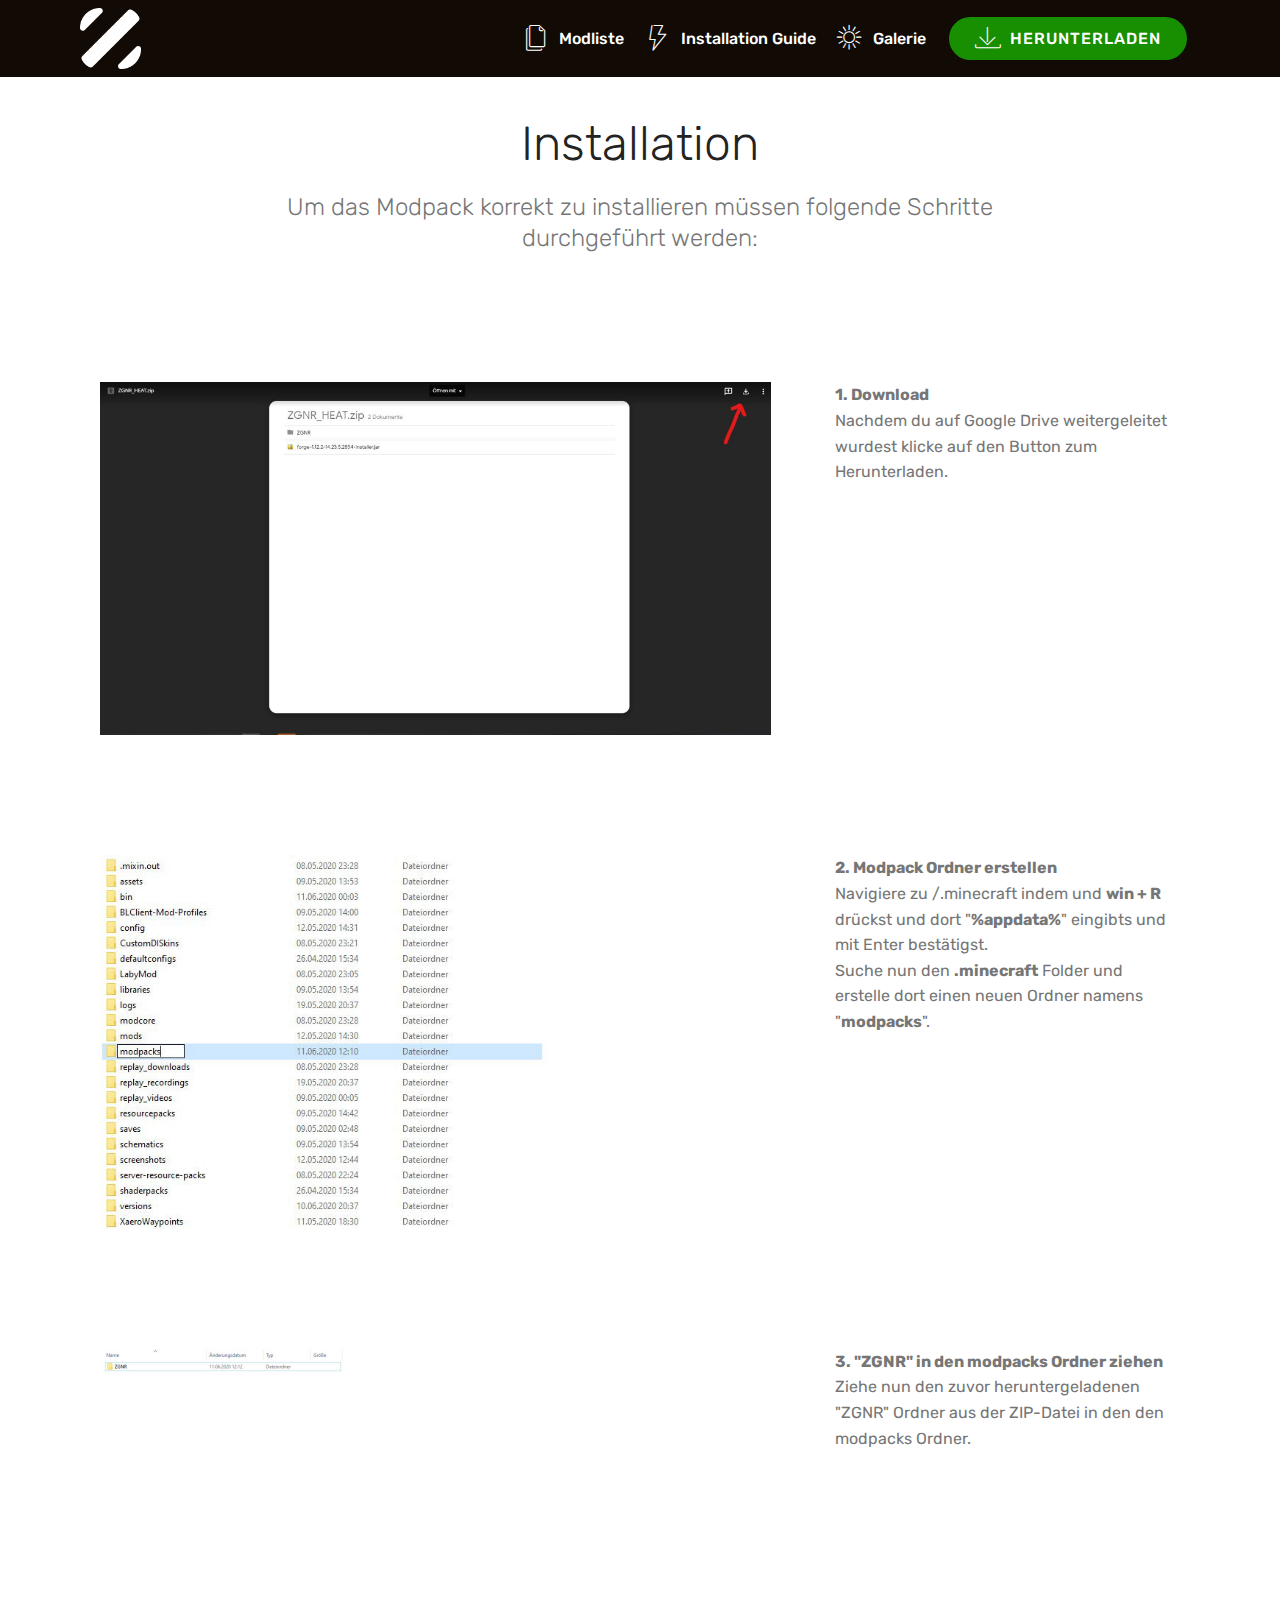
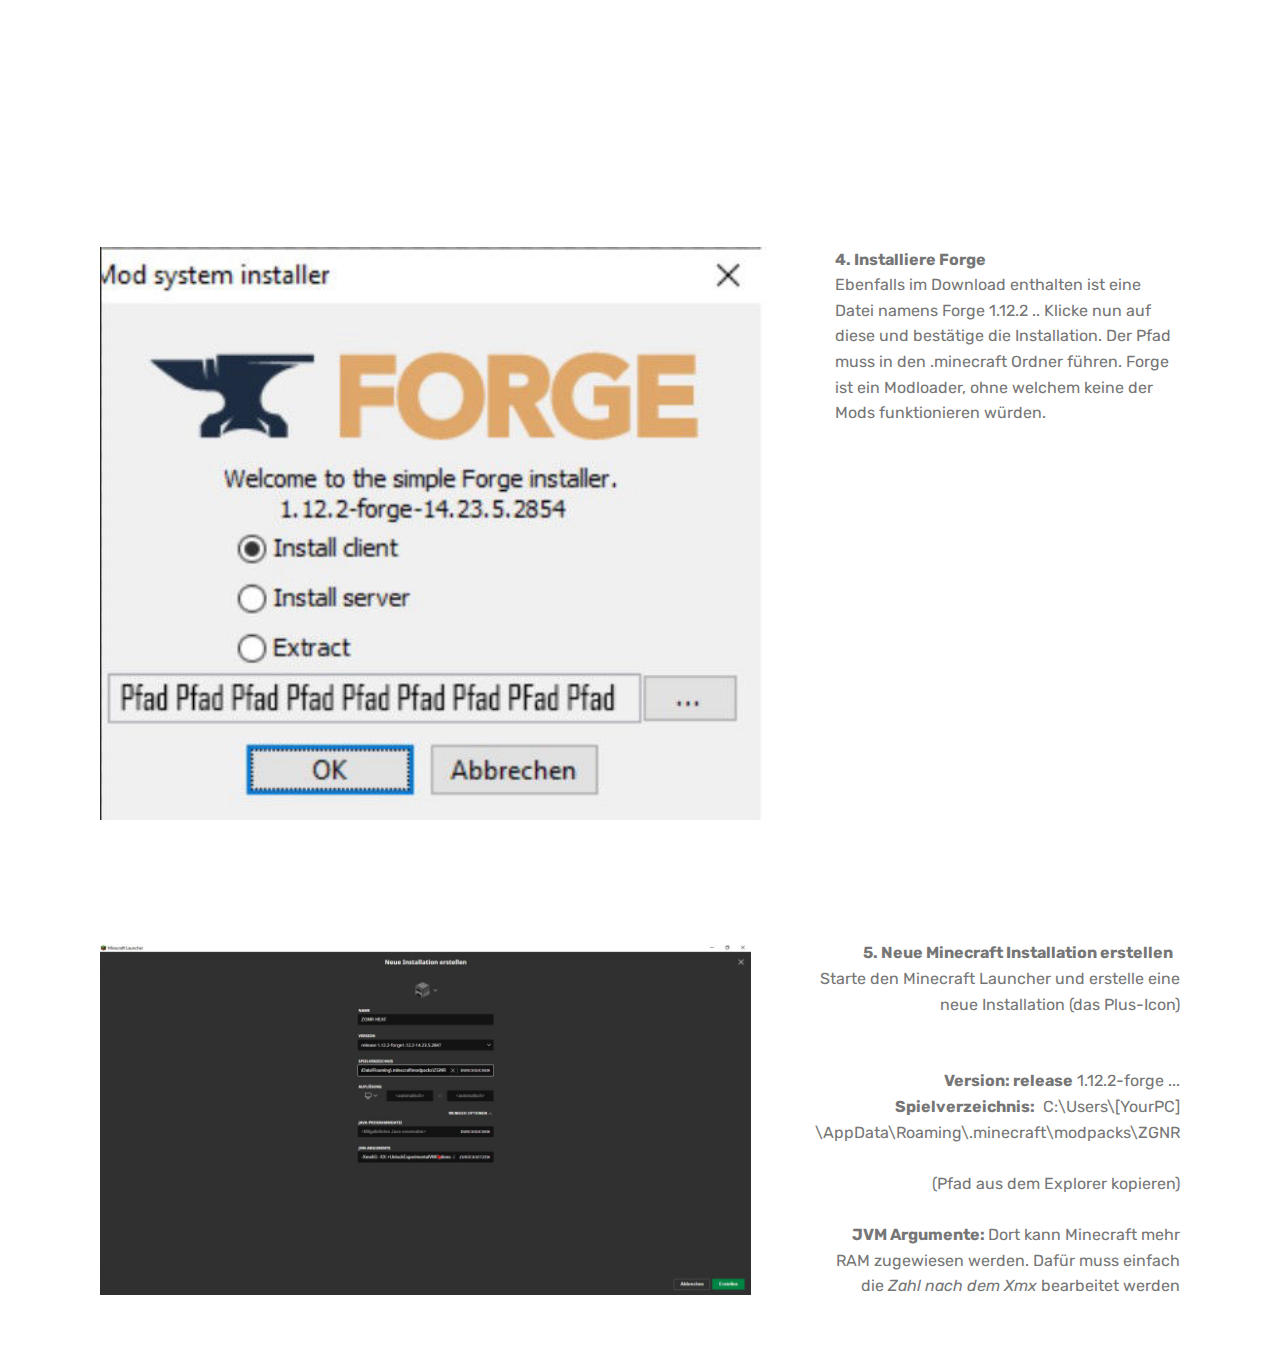
==== page1.html @ 4e525554 "create github pages" ====
<!DOCTYPE html>
<html  >
<head>
  <!-- Site made with Mobirise Website Builder v4.12.3, https://mobirise.com -->
  <meta charset="UTF-8">
  <meta http-equiv="X-UA-Compatible" content="IE=edge">
  <meta name="generator" content="Mobirise v4.12.3, mobirise.com">
  <meta name="viewport" content="width=device-width, initial-scale=1, minimum-scale=1">
  <link rel="shortcut icon" href="assets/images/zgnr-logo-white.png" type="image/x-icon">
  <meta name="description" content="Website Creator Description">
  
  
  <title>Installation</title>
  <link rel="stylesheet" href="assets/web/assets/mobirise-icons/mobirise-icons.css">
  <link rel="stylesheet" href="assets/bootstrap/css/bootstrap.min.css">
  <link rel="stylesheet" href="assets/bootstrap/css/bootstrap-grid.min.css">
  <link rel="stylesheet" href="assets/bootstrap/css/bootstrap-reboot.min.css">
  <link rel="stylesheet" href="assets/tether/tether.min.css">
  <link rel="stylesheet" href="assets/dropdown/css/style.css">
  <link rel="stylesheet" href="assets/theme/css/style.css">
  <link rel="preload" as="style" href="assets/mobirise/css/mbr-additional.css"><link rel="stylesheet" href="assets/mobirise/css/mbr-additional.css" type="text/css">
  
  
  
</head>
<body>
  <section class="menu cid-s1jNtJXE4z" once="menu" id="menu1-17">

    

    <nav class="navbar navbar-expand beta-menu navbar-dropdown align-items-center navbar-fixed-top navbar-toggleable-sm">
        <button class="navbar-toggler navbar-toggler-right" type="button" data-toggle="collapse" data-target="#navbarSupportedContent" aria-controls="navbarSupportedContent" aria-expanded="false" aria-label="Toggle navigation">
            <div class="hamburger">
                <span></span>
                <span></span>
                <span></span>
                <span></span>
            </div>
        </button>
        <div class="menu-logo">
            <div class="navbar-brand">
                <span class="navbar-logo">
                    <a href="index.html">
                         <img src="assets/images/zgnr-logo-white.png" alt="Mobirise" title="" style="height: 3.8rem;">
                    </a>
                </span>
                <span class="navbar-caption-wrap"><a class="navbar-caption text-white display-4" href="https://mobirise.co"></a></span>
            </div>
        </div>
        <div class="collapse navbar-collapse" id="navbarSupportedContent">
            <ul class="navbar-nav nav-dropdown" data-app-modern-menu="true"><li class="nav-item"><a class="nav-link link text-white display-4" href="index.html#gallery5-a">
                        </a></li><li class="nav-item"><a class="nav-link link text-white display-4" href="index.html#content4-z"><span class="mbri-pages mbr-iconfont mbr-iconfont-btn"></span>
                        
                        Modliste</a></li><li class="nav-item"><a class="nav-link link text-white display-4" href="page1.html"><span class="mbri-speed mbr-iconfont mbr-iconfont-btn"></span>
                        Installation Guide</a></li><li class="nav-item"><a class="nav-link link text-white display-4" href="index.html#gallery5-a"><span class="mbri-sun2 mbr-iconfont mbr-iconfont-btn"></span>
                        Galerie</a></li></ul>
            <div class="navbar-buttons mbr-section-btn"><a class="btn btn-sm btn-primary display-4" href="https://drive.google.com/file/d/1DznPB4RrfNO3b73B4r-Fb4slzqvQ44vQ/view?usp=sharing" target="_blank">
                    <span class="mbri-save mbr-iconfont mbr-iconfont-btn "></span>
                    HERUNTERLADEN</a></div>
        </div>
    </nav>
</section>

<section class="engine"><a href="https://mobirise.info/s">bootstrap themes</a></section><section class="mbr-section content4 cid-s1B74WQwgi" id="content4-1b">

    

    <div class="container">
        <div class="media-container-row">
            <div class="title col-12 col-md-8">
                <h2 class="align-center pb-3 mbr-fonts-style display-2">
                    Installation</h2>
                <h3 class="mbr-section-subtitle align-center mbr-light mbr-fonts-style display-5">Um das Modpack korrekt zu installieren müssen folgende Schritte durchgeführt werden:</h3>
                
            </div>
        </div>
    </div>
</section>

<section class="mbr-section content7 cid-s1B71sTwOj" id="content7-19">
          
    

    <div class="container">
        <div class="media-container-row">
            <div class="col-12 col-md-12">
                <div class="media-container-row">
                    <div class="media-content">
                        <div class="mbr-section-text">
                            <p class="mbr-text align-right mb-0 mbr-fonts-style display-7"><strong>1. Download</strong><br>Nachdem du auf Google Drive weitergeleitet wurdest klicke auf den Button zum Herunterladen.</p>
                        </div>
                    </div>
                    <div class="mbr-figure" style="width: 200%;">
                     <img src="assets/images/download-2-1094x576.jpg" alt="Mobirise" title="">  
                    </div>
                </div>
            </div>
        </div>
    </div>
</section>

<section class="mbr-section content7 cid-s1B8QWxFQo" id="content7-1d">
          
    

    <div class="container">
        <div class="media-container-row">
            <div class="col-12 col-md-12">
                <div class="media-container-row">
                    <div class="media-content">
                        <div class="mbr-section-text">
                            <p class="mbr-text align-right mb-0 mbr-fonts-style display-7">
                               <strong>2. Modpack Ordner erstellen&nbsp;</strong>&nbsp;<br>Navigiere zu /.minecraft indem und <strong>win + R</strong> drückst und dort "<strong>%appdata%</strong>" eingibts und mit Enter bestätigst. <br>Suche nun den <strong>.minecraft</strong> Folder und erstelle dort einen neuen Ordner namens "<strong>modpacks</strong>".&nbsp;</p>
                        </div>
                    </div>
                    <div class="mbr-figure" style="width: 200%;">
                     <img src="assets/images/modpacks-912x508.jpg" alt="Mobirise" title="">  
                    </div>
                </div>
            </div>
        </div>
    </div>
</section>

<section class="mbr-section content7 cid-s1B9lUB2ed" id="content7-1e">
          
    

    <div class="container">
        <div class="media-container-row">
            <div class="col-12 col-md-12">
                <div class="media-container-row">
                    <div class="media-content">
                        <div class="mbr-section-text">
                            <p class="mbr-text align-right mb-0 mbr-fonts-style display-7"><strong>3. "ZGNR" in den modpacks Ordner ziehen&nbsp;</strong>&nbsp;<br>Ziehe nun den zuvor heruntergeladenen "ZGNR" Ordner aus der ZIP-Datei in den den modpacks Ordner.</p>
                        </div>
                    </div>
                    <div class="mbr-figure" style="width: 200%;">
                     <img src="assets/images/zgnr-1342x756.jpg" alt="Mobirise" title="">  
                    </div>
                </div>
            </div>
        </div>
    </div>
</section>

<section class="mbr-section content7 cid-s1B9n71IMN" id="content7-1f">
          
    

    <div class="container">
        <div class="media-container-row">
            <div class="col-12 col-md-12">
                <div class="media-container-row">
                    <div class="media-content">
                        <div class="mbr-section-text">
                            <p class="mbr-text align-right mb-0 mbr-fonts-style display-7">
                               <strong>4. Installiere Forge</strong>&nbsp;<br>Ebenfalls im Download enthalten ist eine Datei namens Forge 1.12.2 .. Klicke nun auf diese und bestätige die Installation. Der Pfad muss in den .minecraft Ordner führen. Forge ist ein Modloader, ohne welchem keine der Mods funktionieren würden.</p>
                        </div>
                    </div>
                    <div class="mbr-figure" style="width: 200%;">
                     <img src="assets/images/pfad-499x427.jpg" alt="Mobirise" title="">  
                    </div>
                </div>
            </div>
        </div>
    </div>
</section>

<section class="mbr-section content7 cid-s1BbM96OL0" id="content7-1g">
          
    

    <div class="container">
        <div class="media-container-row">
            <div class="col-12 col-md-12">
                <div class="media-container-row">
                    <div class="media-content">
                        <div class="mbr-section-text">
                            <p class="mbr-text align-right mb-0 mbr-fonts-style display-7">
                               <strong>5. Neue Minecraft Installation erstellen&nbsp;</strong>&nbsp;<br>Starte den Minecraft Launcher und erstelle eine neue Installation (das Plus-Icon)<br><strong><br></strong><br><strong>Version: release</strong> 1.12.2-forge ...<br><strong>Spielverzeichnis:</strong> &nbsp;C:\Users\[YourPC]<br>\AppData\Roaming\.minecraft\modpacks\ZGNR<br><br>(Pfad aus dem Explorer kopieren)<br><br><strong>JVM Argumente: </strong>Dort kann Minecraft mehr RAM zugewiesen werden. Dafür muss einfach die <em>Zahl nach dem Xmx</em><em> </em>bearbeitet werden</p>
                        </div>
                    </div>
                    <div class="mbr-figure" style="width: 200%;">
                     <img src="assets/images/minecraft-1342x724.jpg" alt="Mobirise" title="">  
                    </div>
                </div>
            </div>
        </div>
    </div>
</section>


  <script src="assets/web/assets/jquery/jquery.min.js"></script>
  <script src="assets/popper/popper.min.js"></script>
  <script src="assets/bootstrap/js/bootstrap.min.js"></script>
  <script src="assets/tether/tether.min.js"></script>
  <script src="assets/smoothscroll/smooth-scroll.js"></script>
  <script src="assets/dropdown/js/nav-dropdown.js"></script>
  <script src="assets/dropdown/js/navbar-dropdown.js"></script>
  <script src="assets/touchswipe/jquery.touch-swipe.min.js"></script>
  <script src="assets/theme/js/script.js"></script>
  
  
</body>
</html>
---- assets/web/assets/mobirise-icons/mobirise-icons.css ----
@font-face {
  font-family: 'MobiriseIcons';
  src:  url('mobirise-icons.eot?spat4u');
  src:  url('mobirise-icons.eot?spat4u#iefix') format('embedded-opentype'),
    url('mobirise-icons.ttf?spat4u') format('truetype'),
    url('mobirise-icons.woff?spat4u') format('woff'),
    url('mobirise-icons.svg?spat4u#MobiriseIcons') format('svg');
  font-weight: normal;
  font-style: normal;
  font-display: swap;
}

[class^="mbri-"], [class*=" mbri-"] {
  /* use !important to prevent issues with browser extensions that change fonts */
  font-family: MobiriseIcons !important;
  speak: none;
  font-style: normal;
  font-weight: normal;
  font-variant: normal;
  text-transform: none;
  line-height: 1;

  /* Better Font Rendering =========== */
  -webkit-font-smoothing: antialiased;
  -moz-osx-font-smoothing: grayscale;
}

.mbri-add-submenu:before {
  content: "\e900";
}
.mbri-alert:before {
  content: "\e901";
}
.mbri-align-center:before {
  content: "\e902";
}
.mbri-align-justify:before {
  content: "\e903";
}
.mbri-align-left:before {
  content: "\e904";
}
.mbri-align-right:before {
  content: "\e905";
}
.mbri-android:before {
  content: "\e906";
}
.mbri-apple:before {
  content: "\e907";
}
.mbri-arrow-down:before {
  content: "\e908";
}
.mbri-arrow-next:before {
  content: "\e909";
}
.mbri-arrow-prev:before {
  content: "\e90a";
}
.mbri-arrow-up:before {
  content: "\e90b";
}
.mbri-bold:before {
  content: "\e90c";
}
.mbri-bookmark:before {
  content: "\e90d";
}
.mbri-bootstrap:before {
  content: "\e90e";
}
.mbri-briefcase:before {
  content: "\e90f";
}
.mbri-browse:before {
  content: "\e910";
}
.mbri-bulleted-list:before {
  content: "\e911";
}
.mbri-calendar:before {
  content: "\e912";
}
.mbri-camera:before {
  content: "\e913";
}
.mbri-cart-add:before {
  content: "\e914";
}
.mbri-cart-full:before {
  content: "\e915";
}
.mbri-cash:before {
  content: "\e916";
}
.mbri-change-style:before {
  content: "\e917";
}
.mbri-chat:before {
  content: "\e918";
}
.mbri-clock:before {
  content: "\e919";
}
.mbri-close:before {
  content: "\e91a";
}
.mbri-cloud:before {
  content: "\e91b";
}
.mbri-code:before {
  content: "\e91c";
}
.mbri-contact-form:before {
  content: "\e91d";
}
.mbri-credit-card:before {
  content: "\e91e";
}
.mbri-cursor-click:before {
  content: "\e91f";
}
.mbri-cust-feedback:before {
  content: "\e920";
}
.mbri-database:before {
  content: "\e921";
}
.mbri-delivery:before {
  content: "\e922";
}
.mbri-desktop:before {
  content: "\e923";
}
.mbri-devices:before {
  content: "\e924";
}
.mbri-down:before {
  content: "\e925";
}
.mbri-download:before {
  content: "\e989";
}
.mbri-drag-n-drop:before {
  content: "\e927";
}
.mbri-drag-n-drop2:before {
  content: "\e928";
}
.mbri-edit:before {
  content: "\e929";
}
.mbri-edit2:before {
  content: "\e92a";
}
.mbri-error:before {
  content: "\e92b";
}
.mbri-extension:before {
  content: "\e92c";
}
.mbri-features:before {
  content: "\e92d";
}
.mbri-file:before {
  content: "\e92e";
}
.mbri-flag:before {
  content: "\e92f";
}
.mbri-folder:before {
  content: "\e930";
}
.mbri-gift:before {
  content: "\e931";
}
.mbri-github:before {
  content: "\e932";
}
.mbri-globe:before {
  content: "\e933";
}
.mbri-globe-2:before {
  content: "\e934";
}
.mbri-growing-chart:before {
  content: "\e935";
}
.mbri-hearth:before {
  content: "\e936";
}
.mbri-help:before {
  content: "\e937";
}
.mbri-home:before {
  content: "\e938";
}
.mbri-hot-cup:before {
  content: "\e939";
}
.mbri-idea:before {
  content: "\e93a";
}
.mbri-image-gallery:before {
  content: "\e93b";
}
.mbri-image-slider:before {
  content: "\e93c";
}
.mbri-info:before {
  content: "\e93d";
}
.mbri-italic:before {
  content: "\e93e";
}
.mbri-key:before {
  content: "\e93f";
}
.mbri-laptop:before {
  content: "\e940";
}
.mbri-layers:before {
  content: "\e941";
}
.mbri-left-right:before {
  content: "\e942";
}
.mbri-left:before {
  content: "\e943";
}
.mbri-letter:before {
  content: "\e944";
}
.mbri-like:before {
  content: "\e945";
}
.mbri-link:before {
  content: "\e946";
}
.mbri-lock:before {
  content: "\e947";
}
.mbri-login:before {
  content: "\e948";
}
.mbri-logout:before {
  content: "\e949";
}
.mbri-magic-stick:before {
  content: "\e94a";
}
.mbri-map-pin:before {
  content: "\e94b";
}
.mbri-menu:before {
  content: "\e94c";
}
.mbri-mobile:before {
  content: "\e94d";
}
.mbri-mobile2:before {
  content: "\e94e";
}
.mbri-mobirise:before {
  content: "\e94f";
}
.mbri-more-horizontal:before {
  content: "\e950";
}
.mbri-more-vertical:before {
  content: "\e951";
}
.mbri-music:before {
  content: "\e952";
}
.mbri-new-file:before {
  content: "\e953";
}
.mbri-numbered-list:before {
  content: "\e954";
}
.mbri-opened-folder:before {
  content: "\e955";
}
.mbri-pages:before {
  content: "\e956";
}
.mbri-paper-plane:before {
  content: "\e957";
}
.mbri-paperclip:before {
  content: "\e958";
}
.mbri-photo:before {
  content: "\e959";
}
.mbri-photos:before {
  content: "\e95a";
}
.mbri-pin:before {
  content: "\e95b";
}
.mbri-play:before {
  content: "\e95c";
}
.mbri-plus:before {
  content: "\e95d";
}
.mbri-preview:before {
  content: "\e95e";
}
.mbri-print:before {
  content: "\e95f";
}
.mbri-protect:before {
  content: "\e960";
}
.mbri-question:before {
  content: "\e961";
}
.mbri-quote-left:before {
  content: "\e962";
}
.mbri-quote-right:before {
  content: "\e963";
}
.mbri-refresh:before {
  content: "\e964";
}
.mbri-responsive:before {
  content: "\e965";
}
.mbri-right:before {
  content: "\e966";
}
.mbri-rocket:before {
  content: "\e967";
}
.mbri-sad-face:before {
  content: "\e968";
}
.mbri-sale:before {
  content: "\e969";
}
.mbri-save:before {
  content: "\e96a";
}
.mbri-search:before {
  content: "\e96b";
}
.mbri-setting:before {
  content: "\e96c";
}
.mbri-setting2:before {
  content: "\e96d";
}
.mbri-setting3:before {
  content: "\e96e";
}
.mbri-share:before {
  content: "\e96f";
}
.mbri-shopping-bag:before {
  content: "\e970";
}
.mbri-shopping-basket:before {
  content: "\e971";
}
.mbri-shopping-cart:before {
  content: "\e972";
}
.mbri-sites:before {
  content: "\e973";
}
.mbri-smile-face:before {
  content: "\e974";
}
.mbri-speed:before {
  content: "\e975";
}
.mbri-star:before {
  content: "\e976";
}
.mbri-success:before {
  content: "\e977";
}
.mbri-sun:before {
  content: "\e978";
}
.mbri-sun2:before {
  content: "\e979";
}
.mbri-tablet:before {
  content: "\e97a";
}
.mbri-tablet-vertical:before {
  content: "\e97b";
}
.mbri-target:before {
  content: "\e97c";
}
.mbri-timer:before {
  content: "\e97d";
}
.mbri-to-ftp:before {
  content: "\e97e";
}
.mbri-to-local-drive:before {
  content: "\e97f";
}
.mbri-touch-swipe:before {
  content: "\e980";
}
.mbri-touch:before {
  content: "\e981";
}
.mbri-trash:before {
  content: "\e982";
}
.mbri-underline:before {
  content: "\e983";
}
.mbri-unlink:before {
  content: "\e984";
}
.mbri-unlock:before {
  content: "\e985";
}
.mbri-up-down:before {
  content: "\e986";
}
.mbri-up:before {
  content: "\e987";
}
.mbri-update:before {
  content: "\e988";
}
.mbri-upload:before {
 content: "\e926"; 
}
.mbri-user:before {
  content: "\e98a";
}
.mbri-user2:before {
  content: "\e98b";
}
.mbri-users:before {
  content: "\e98c";
}
.mbri-video:before {
  content: "\e98d";
}
.mbri-video-play:before {
  content: "\e98e";
}
.mbri-watch:before {
  content: "\e98f";
}
.mbri-website-theme:before {
  content: "\e990";
}
.mbri-wifi:before {
  content: "\e991";
}
.mbri-windows:before {
  content: "\e992";
}
.mbri-zoom-out:before {
  content: "\e993";
}
.mbri-redo:before {
  content: "\e994";
}
.mbri-undo:before {
  content: "\e995";
}
---- assets/dropdown/css/style.css ----
.navbar-dropdown {
  left: 0;
  padding: 0;
  position: absolute;
  right: 0;
  top: 0;
  transition: all 0.45s ease;
  z-index: 1030;
  background: #282828; }
  .navbar-dropdown .navbar-logo {
    margin-right: 0.8rem;
    transition: margin 0.3s ease-in-out;
    vertical-align: middle; }
    .navbar-dropdown .navbar-logo img {
      height: 3.125rem;
      transition: all 0.3s ease-in-out; }
    .navbar-dropdown .navbar-logo.mbr-iconfont {
      font-size: 3.125rem;
      line-height: 3.125rem; }
  .navbar-dropdown .navbar-caption {
    font-weight: 700;
    white-space: normal;
    vertical-align: -4px;
    line-height: 3.125rem !important; }
    .navbar-dropdown .navbar-caption, .navbar-dropdown .navbar-caption:hover {
      color: inherit;
      text-decoration: none; }
  .navbar-dropdown .mbr-iconfont + .navbar-caption {
    vertical-align: -1px; }
  .navbar-dropdown.navbar-fixed-top {
    position: fixed; }
  .navbar-dropdown .navbar-brand span {
    vertical-align: -4px; }
  .navbar-dropdown.bg-color.transparent {
    background: none; }
  .navbar-dropdown.navbar-short .navbar-brand {
    padding: 0.625rem 0; }
    .navbar-dropdown.navbar-short .navbar-brand span {
      vertical-align: -1px; }
  .navbar-dropdown.navbar-short .navbar-caption {
    line-height: 2.375rem !important;
    vertical-align: -2px; }
  .navbar-dropdown.navbar-short .navbar-logo {
    margin-right: 0.5rem; }
    .navbar-dropdown.navbar-short .navbar-logo img {
      height: 2.375rem; }
    .navbar-dropdown.navbar-short .navbar-logo.mbr-iconfont {
      font-size: 2.375rem;
      line-height: 2.375rem; }
  .navbar-dropdown.navbar-short .mbr-table-cell {
    height: 3.625rem; }
  .navbar-dropdown .navbar-close {
    left: 0.6875rem;
    position: fixed;
    top: 0.75rem;
    z-index: 1000; }
  .navbar-dropdown .hamburger-icon {
    content: "";
    display: inline-block;
    vertical-align: middle;
    width: 16px;
    -webkit-box-shadow: 0 -6px 0 1px #282828,0 0 0 1px #282828,0 6px 0 1px #282828;
    -moz-box-shadow: 0 -6px 0 1px #282828,0 0 0 1px #282828,0 6px 0 1px #282828;
    box-shadow: 0 -6px 0 1px #282828,0 0 0 1px #282828,0 6px 0 1px #282828; }

.dropdown-menu .dropdown-toggle[data-toggle="dropdown-submenu"]::after {
  border-bottom: 0.35em solid transparent;
  border-left: 0.35em solid;
  border-right: 0;
  border-top: 0.35em solid transparent;
  margin-left: 0.3rem; }

.dropdown-menu .dropdown-item:focus {
  outline: 0; }

.nav-dropdown {
  font-size: 0.75rem;
  font-weight: 500;
  height: auto !important; }
  .nav-dropdown .nav-btn {
    padding-left: 1rem; }
  .nav-dropdown .link {
    margin: .667em 1.667em;
    font-weight: 500;
    padding: 0;
    transition: color .2s ease-in-out; }
    .nav-dropdown .link.dropdown-toggle {
      margin-right: 2.583em; }
      .nav-dropdown .link.dropdown-toggle::after {
        margin-left: .25rem;
        border-top: 0.35em solid;
        border-right: 0.35em solid transparent;
        border-left: 0.35em solid transparent;
        border-bottom: 0; }
      .nav-dropdown .link.dropdown-toggle[aria-expanded="true"] {
        margin: 0;
        padding: 0.667em 3.263em  0.667em 1.667em; }
  .nav-dropdown .link::after,
  .nav-dropdown .dropdown-item::after {
    color: inherit; }
  .nav-dropdown .btn {
    font-size: 0.75rem;
    font-weight: 700;
    letter-spacing: 0;
    margin-bottom: 0;
    padding-left: 1.25rem;
    padding-right: 1.25rem; }
  .nav-dropdown .dropdown-menu {
    border-radius: 0;
    border: 0;
    left: 0;
    margin: 0;
    padding-bottom: 1.25rem;
    padding-top: 1.25rem;
    position: relative; }
  .nav-dropdown .dropdown-submenu {
    margin-left: 0.125rem;
    top: 0; }
  .nav-dropdown .dropdown-item {
    font-weight: 500;
    line-height: 2;
    padding: 0.3846em 4.615em 0.3846em 1.5385em;
    position: relative;
    transition: color .2s ease-in-out, background-color .2s ease-in-out; }
    .nav-dropdown .dropdown-item::after {
      margin-top: -0.3077em;
      position: absolute;
      right: 1.1538em;
      top: 50%; }
    .nav-dropdown .dropdown-item:focus, .nav-dropdown .dropdown-item:hover {
      background: none; }

@media (max-width: 767px) {
  .nav-dropdown.navbar-toggleable-sm {
    bottom: 0;
    display: none;
    left: 0;
    overflow-x: hidden;
    position: fixed;
    top: 0;
    transform: translateX(-100%);
    -ms-transform: translateX(-100%);
    -webkit-transform: translateX(-100%);
    width: 18.75rem;
    z-index: 999; } }
.nav-dropdown.navbar-toggleable-xl {
  bottom: 0;
  display: none;
  left: 0;
  overflow-x: hidden;
  position: fixed;
  top: 0;
  transform: translateX(-100%);
  -ms-transform: translateX(-100%);
  -webkit-transform: translateX(-100%);
  width: 18.75rem;
  z-index: 999; }

.nav-dropdown-sm {
  display: block !important;
  overflow-x: hidden;
  overflow: auto;
  padding-top: 3.875rem; }
  .nav-dropdown-sm::after {
    content: "";
    display: block;
    height: 3rem;
    width: 100%; }
  .nav-dropdown-sm.collapse.in ~ .navbar-close {
    display: block !important; }
  .nav-dropdown-sm.collapsing, .nav-dropdown-sm.collapse.in {
    transform: translateX(0);
    -ms-transform: translateX(0);
    -webkit-transform: translateX(0);
    transition: all 0.25s ease-out;
    -webkit-transition: all 0.25s ease-out;
    background: #282828; }
  .nav-dropdown-sm.collapsing[aria-expanded="false"] {
    transform: translateX(-100%);
    -ms-transform: translateX(-100%);
    -webkit-transform: translateX(-100%); }
  .nav-dropdown-sm .nav-item {
    display: block;
    margin-left: 0 !important;
    padding-left: 0; }
  .nav-dropdown-sm .link,
  .nav-dropdown-sm .dropdown-item {
    border-top: 1px dotted rgba(255, 255, 255, 0.1);
    font-size: 0.8125rem;
    line-height: 1.6;
    margin: 0 !important;
    padding: 0.875rem 2.4rem 0.875rem 1.5625rem !important;
    position: relative;
    white-space: normal; }
    .nav-dropdown-sm .link:focus, .nav-dropdown-sm .link:hover,
    .nav-dropdown-sm .dropdown-item:focus,
    .nav-dropdown-sm .dropdown-item:hover {
      background: rgba(0, 0, 0, 0.2) !important;
      color: #c0a375; }
  .nav-dropdown-sm .nav-btn {
    position: relative;
    padding: 1.5625rem 1.5625rem 0 1.5625rem; }
    .nav-dropdown-sm .nav-btn::before {
      border-top: 1px dotted rgba(255, 255, 255, 0.1);
      content: "";
      left: 0;
      position: absolute;
      top: 0;
      width: 100%; }
    .nav-dropdown-sm .nav-btn + .nav-btn {
      padding-top: 0.625rem; }
      .nav-dropdown-sm .nav-btn + .nav-btn::before {
        display: none; }
  .nav-dropdown-sm .btn {
    padding: 0.625rem 0; }
  .nav-dropdown-sm .dropdown-toggle[data-toggle="dropdown-submenu"]::after {
    margin-left: .25rem;
    border-top: 0.35em solid;
    border-right: 0.35em solid transparent;
    border-left: 0.35em solid transparent;
    border-bottom: 0; }
  .nav-dropdown-sm .dropdown-toggle[data-toggle="dropdown-submenu"][aria-expanded="true"]::after {
    border-top: 0;
    border-right: 0.35em solid transparent;
    border-left: 0.35em solid transparent;
    border-bottom: 0.35em solid; }
  .nav-dropdown-sm .dropdown-menu {
    margin: 0;
    padding: 0;
    position: relative;
    top: 0;
    left: 0;
    width: 100%;
    border: 0;
    float: none;
    border-radius: 0;
    background: none; }
  .nav-dropdown-sm .dropdown-submenu {
    left: 100%;
    margin-left: 0.125rem;
    margin-top: -1.25rem;
    top: 0; }

.navbar-toggleable-sm .nav-dropdown .dropdown-menu {
  position: absolute; }

.navbar-toggleable-sm .nav-dropdown .dropdown-submenu {
  left: 100%;
  margin-left: 0.125rem;
  margin-top: -1.25rem;
  top: 0; }

.navbar-toggleable-sm.opened .nav-dropdown .dropdown-menu {
  position: relative; }

.navbar-toggleable-sm.opened .nav-dropdown .dropdown-submenu {
  left: 0;
  margin-left: 00rem;
  margin-top: 0rem;
  top: 0; }

.is-builder .nav-dropdown.collapsing {
  transition: none !important; }

/*# sourceMappingURL=style.css.map */
---- assets/theme/css/style.css ----
@charset "UTF-8";
/*!
 * Mobirise v4 theme (https://mobirise.com/)
 * Copyright 2017 Mobirise
 */
section {
  background-color: #eeeeee;
}

body {
  font-style: normal;
  line-height: 1.5;
}

section,
.container,
.container-fluid {
  position: relative;
  word-wrap: break-word;
}

a.mbr-iconfont:hover {
  text-decoration: none;
}

.article .lead p,
.article .lead ul,
.article .lead ol,
.article .lead pre,
.article .lead blockquote {
  margin-bottom: 0;
}

ul,
ol,
pre,
blockquote {
  margin-bottom: 2.3125rem;
}

pre {
  background: #f4f4f4;
  padding: 10px 24px;
  white-space: pre-wrap;
}

.inactive {
  -webkit-user-select: none;
  -moz-user-select: none;
  -ms-user-select: none;
  user-select: none;
  pointer-events: none;
  -webkit-user-drag: none;
  user-drag: none;
}

.mbr-section__comments .row {
  justify-content: center;
  -webkit-justify-content: center;
}

a {
  font-style: normal;
  font-weight: 400;
  cursor: pointer;
}
a, a:hover {
  text-decoration: none;
}

figure {
  margin-bottom: 0;
}

body {
  color: #232323;
}

h1,
h2,
h3,
h4,
h5,
h6,
.h1,
.h2,
.h3,
.h4,
.h5,
.h6,
.display-1,
.display-2,
.display-3,
.display-4 {
  line-height: 1;
  word-break: break-word;
  word-wrap: break-word;
}

.mbr-section-title {
  font-style: normal;
  line-height: 1.2;
}

.mbr-section-subtitle {
  line-height: 1.3;
}

.mbr-text {
  font-style: normal;
  line-height: 1.6;
}

b,
strong {
  font-weight: bold;
}

blockquote {
  padding: 10px 0 10px 20px;
  position: relative;
  border-left: 2px solid;
  border-color: #ff3366;
}

input:-webkit-autofill, input:-webkit-autofill:hover, input:-webkit-autofill:focus, input:-webkit-autofill:active {
  transition-delay: 9999s;
  transition-property: background-color, color;
}

textarea[type=hidden] {
  display: none;
}

body {
  position: relative;
}

section {
  background-position: 50% 50%;
  background-repeat: no-repeat;
  background-size: cover;
}
section .mbr-background-video,
section .mbr-background-video-preview {
  position: absolute;
  bottom: 0;
  left: 0;
  right: 0;
  top: 0;
}

.hidden {
  visibility: hidden;
}

.mbr-z-index20 {
  z-index: 20;
}

/*! Base colors */
.mbr-white {
  color: #ffffff;
}

.mbr-black {
  color: #000000;
}

.mbr-bg-white {
  background-color: #ffffff;
}

.mbr-bg-black {
  background-color: #000000;
}

/*! Text-aligns */
.align-left {
  text-align: left;
}

.align-center {
  text-align: center;
}

.align-right {
  text-align: right;
}

@media (max-width: 767px) {
  .align-left,
.align-center,
.align-right,
.mbr-section-btn,
.mbr-section-title {
    text-align: center;
  }
}
/*! Font-weight  */
.mbr-light {
  font-weight: 300;
}

.mbr-regular {
  font-weight: 400;
}

.mbr-semibold {
  font-weight: 500;
}

.mbr-bold {
  font-weight: 700;
}

/*! Media  */
.media-size-item {
  -webkit-flex: 1 1 auto;
  -moz-flex: 1 1 auto;
  -ms-flex: 1 1 auto;
  -o-flex: 1 1 auto;
  flex: 1 1 auto;
}

.media-content {
  -webkit-flex-basis: 100%;
  flex-basis: 100%;
}

.media-container-row {
  display: -ms-flexbox;
  display: -webkit-flex;
  display: flex;
  -webkit-flex-direction: row;
  -ms-flex-direction: row;
  flex-direction: row;
  -webkit-flex-wrap: wrap;
  -ms-flex-wrap: wrap;
  flex-wrap: wrap;
  -webkit-justify-content: center;
  -ms-flex-pack: center;
  justify-content: center;
  -webkit-align-content: center;
  -ms-flex-line-pack: center;
  align-content: center;
  -webkit-align-items: start;
  -ms-flex-align: start;
  align-items: start;
}
.media-container-row .media-size-item {
  width: 400px;
}

.media-container-column {
  display: -ms-flexbox;
  display: -webkit-flex;
  display: flex;
  -webkit-flex-direction: column;
  -ms-flex-direction: column;
  flex-direction: column;
  -webkit-flex-wrap: wrap;
  -ms-flex-wrap: wrap;
  flex-wrap: wrap;
  -webkit-justify-content: center;
  -ms-flex-pack: center;
  justify-content: center;
  -webkit-align-content: center;
  -ms-flex-line-pack: center;
  align-content: center;
  -webkit-align-items: stretch;
  -ms-flex-align: stretch;
  align-items: stretch;
}
.media-container-column > * {
  width: 100%;
}

@media (min-width: 992px) {
  .media-container-row {
    -webkit-flex-wrap: nowrap;
    -ms-flex-wrap: nowrap;
    flex-wrap: nowrap;
  }
}
figure {
  overflow: hidden;
}

figure[mbr-media-size] {
  transition: width 0.1s;
}

.mbr-figure img,
.mbr-figure iframe {
  display: block;
  width: 100%;
}

.card {
  background-color: transparent;
  border: none;
}

.card-box {
  width: 100%;
}

.card-img {
  text-align: center;
  flex-shrink: 0;
  -webkit-flex-shrink: 0;
}

.media {
  max-width: 100%;
  margin: 0 auto;
}

.mbr-figure {
  -ms-flex-item-align: center;
  -ms-grid-row-align: center;
  -webkit-align-self: center;
  align-self: center;
}

.media-container > div {
  max-width: 100%;
}

.mbr-figure img,
.card-img img {
  width: 100%;
}

@media (max-width: 991px) {
  .media-size-item {
    width: auto !important;
  }

  .media {
    width: auto;
  }

  .mbr-figure {
    width: 100% !important;
  }
}
/*! Buttons */
.btn {
  font-weight: 500;
  border-width: 2px;
  font-style: normal;
  letter-spacing: 1px;
  margin: 0.4rem 0.8rem;
  white-space: normal;
  -webkit-transition: all 0.3s ease-in-out;
  -moz-transition: all 0.3s ease-in-out;
  transition: all 0.3s ease-in-out;
  display: inline-flex;
  align-items: center;
  justify-content: center;
  word-break: break-word;
  -webkit-align-items: center;
  -webkit-justify-content: center;
  display: -webkit-inline-flex;
}

.btn-sm {
  font-weight: 500;
  letter-spacing: 1px;
  -webkit-transition: all 0.3s ease-in-out;
  -moz-transition: all 0.3s ease-in-out;
  transition: all 0.3s ease-in-out;
}

.btn-md {
  font-weight: 500;
  letter-spacing: 1px;
  margin: 0.4rem 0.8rem !important;
  -webkit-transition: all 0.3s ease-in-out;
  -moz-transition: all 0.3s ease-in-out;
  transition: all 0.3s ease-in-out;
}

.btn-lg {
  font-weight: 500;
  letter-spacing: 1px;
  margin: 0.4rem 0.8rem !important;
  -webkit-transition: all 0.3s ease-in-out;
  -moz-transition: all 0.3s ease-in-out;
  transition: all 0.3s ease-in-out;
}

.mbr-section-btn {
  margin-left: -0.25rem;
  margin-right: -0.25rem;
  font-size: 0;
}

nav .mbr-section-btn {
  margin-left: 0rem;
  margin-right: 0rem;
}

.btn-form {
  border-radius: 0;
}
.btn-form:hover {
  cursor: pointer;
}

/*! Btn icon margin */
.btn .mbr-iconfont,
.btn.btn-sm .mbr-iconfont {
  cursor: pointer;
  margin-right: 0.5rem;
}

.btn.btn-md .mbr-iconfont,
.btn.btn-md .mbr-iconfont {
  margin-right: 0.8rem;
}

.mbr-regular {
  font-weight: 400;
}

.mbr-semibold {
  font-weight: 500;
}

.mbr-bold {
  font-weight: 700;
}

[type=submit] {
  -webkit-appearance: none;
}

/*! Full-screen */
.mbr-fullscreen .mbr-overlay {
  min-height: 100vh;
}

.mbr-fullscreen {
  display: flex;
  display: -webkit-flex;
  display: -moz-flex;
  display: -ms-flex;
  display: -o-flex;
  align-items: center;
  -webkit-align-items: center;
  min-height: 100vh;
  padding-top: 3rem;
  padding-bottom: 3rem;
}

/*! Map */
.map {
  height: 25rem;
  position: relative;
}
.map iframe {
  width: 100%;
  height: 100%;
}

.mbr-overlay {
  background-color: #000;
  bottom: 0;
  left: 0;
  opacity: 0.5;
  position: absolute;
  right: 0;
  top: 0;
  z-index: 0;
  pointer-events: none;
}

/* Form */
blockquote {
  font-style: italic;
  padding: 10px 0 10px 20px;
  font-size: 1.09rem;
  position: relative;
  border-width: 3px;
}

.form-control {
  background-color: #f5f5f5;
  box-shadow: none;
  color: #565656;
  line-height: 1.43;
  min-height: 3.5em;
  padding: 1.07em 0.5em;
}
.form-control, .form-control:focus {
  border: 1px solid #e8e8e8;
}
.form-active .form-control:invalid {
  border-color: red;
}

.form-control-label {
  position: relative;
  cursor: pointer;
  margin-bottom: 0.357em;
  padding: 0;
}

.alert {
  color: #ffffff;
  border-radius: 0;
  border: 0;
  font-size: 0.875rem;
  line-height: 1.5;
  margin-bottom: 1.875rem;
  padding: 1.25rem;
  position: relative;
}
.alert.alert-form::after {
  background-color: inherit;
  bottom: -7px;
  content: "";
  display: block;
  height: 14px;
  left: 50%;
  margin-left: -7px;
  position: absolute;
  transform: rotate(45deg);
  width: 14px;
  -webkit-transform: rotate(45deg);
}

.form-asterisk {
  font-family: initial;
  position: absolute;
  top: -2px;
  font-weight: normal;
}

/*! Scroll to top arrow */
#scrollToTop a i:before {
  content: "";
  position: absolute;
  height: 40%;
  top: 25%;
  background: #fff;
  width: 2px;
  left: calc(50% - 1px);
}
#scrollToTop a i:after {
  content: "";
  position: absolute;
  display: block;
  border-top: 2px solid #fff;
  border-right: 2px solid #fff;
  width: 40%;
  height: 40%;
  left: 30%;
  bottom: 30%;
  transform: rotate(135deg);
  -webkit-transform: rotate(135deg);
}

.mbr-arrow-up {
  bottom: 25px;
  right: 90px;
  position: fixed;
  text-align: right;
  z-index: 5000;
  color: #ffffff;
  font-size: 32px;
  transform: rotate(180deg);
  -webkit-transform: rotate(180deg);
}

.mbr-arrow-up a {
  background: rgba(0, 0, 0, 0.2);
  border-radius: 3px;
  color: #fff;
  display: inline-block;
  height: 60px;
  width: 60px;
  outline-style: none !important;
  position: relative;
  text-decoration: none;
  transition: all 0.3s ease-in-out;
  cursor: pointer;
  text-align: center;
}
.mbr-arrow-up a:hover {
  background-color: rgba(0, 0, 0, 0.4);
}
.mbr-arrow-up a i {
  line-height: 60px;
}

.mbr-arrow-up-icon {
  display: block;
  color: #fff;
}

.mbr-arrow-up-icon::before {
  content: "›";
  display: inline-block;
  font-family: serif;
  font-size: 32px;
  line-height: 1;
  font-style: normal;
  position: relative;
  top: 6px;
  left: -4px;
  -webkit-transform: rotate(-90deg);
  transform: rotate(-90deg);
}

/*! Arrow Down */
.mbr-arrow {
  position: absolute;
  bottom: 45px;
  left: 50%;
  width: 60px;
  height: 60px;
  cursor: pointer;
  background-color: rgba(80, 80, 80, 0.5);
  border-radius: 50%;
  -webkit-transform: translateX(-50%);
  transform: translateX(-50%);
}
.mbr-arrow > a {
  display: inline-block;
  text-decoration: none;
  outline-style: none;
  -webkit-animation: arrowdown 1.7s ease-in-out infinite;
  animation: arrowdown 1.7s ease-in-out infinite;
}
.mbr-arrow > a > i {
  position: absolute;
  top: -2px;
  left: 15px;
  font-size: 2rem;
}

@keyframes arrowdown {
  0% {
    transform: translateY(0px);
    -webkit-transform: translateY(0px);
  }
  50% {
    transform: translateY(-5px);
    -webkit-transform: translateY(-5px);
  }
  100% {
    transform: translateY(0px);
    -webkit-transform: translateY(0px);
  }
}
@-webkit-keyframes arrowdown {
  0% {
    transform: translateY(0px);
    -webkit-transform: translateY(0px);
  }
  50% {
    transform: translateY(-5px);
    -webkit-transform: translateY(-5px);
  }
  100% {
    transform: translateY(0px);
    -webkit-transform: translateY(0px);
  }
}
@media (max-width: 500px) {
  .mbr-arrow-up {
    left: 50%;
    right: auto;
    transform: translateX(-50%) rotate(180deg);
    -webkit-transform: translateX(-50%) rotate(180deg);
  }
}
/*Gradients animation*/
@keyframes gradient-animation {
  from {
    background-position: 0% 100%;
    animation-timing-function: ease-in-out;
  }
  to {
    background-position: 100% 0%;
    animation-timing-function: ease-in-out;
  }
}
@-webkit-keyframes gradient-animation {
  from {
    background-position: 0% 100%;
    animation-timing-function: ease-in-out;
  }
  to {
    background-position: 100% 0%;
    animation-timing-function: ease-in-out;
  }
}
.bg-gradient {
  background-size: 200% 200%;
  animation: gradient-animation 5s infinite alternate;
  -webkit-animation: gradient-animation 5s infinite alternate;
}

.menu .navbar-brand {
  display: -webkit-flex;
}
.menu .navbar-brand span {
  display: flex;
  display: -webkit-flex;
}
.menu .navbar-brand .navbar-caption-wrap {
  display: -webkit-flex;
}
.menu .navbar-brand .navbar-logo img {
  display: -webkit-flex;
}
@media (min-width: 768px) and (max-width: 1023px) {
  .menu .navbar-toggleable-sm .navbar-nav {
    display: -webkit-box;
    display: -webkit-flex;
    display: -ms-flexbox;
  }
}
@media (max-width: 1023px) {
  .menu .navbar-collapse {
    max-height: 93.5vh;
  }
  .menu .navbar-collapse.show {
    overflow: auto;
  }
}
@media (min-width: 1024px) {
  .menu .navbar-nav.nav-dropdown {
    display: -webkit-flex;
  }
  .menu .navbar-toggleable-sm .navbar-collapse {
    display: -webkit-flex !important;
  }
  .menu .collapsed .navbar-collapse {
    max-height: 93.5vh;
  }
  .menu .collapsed .navbar-collapse.show {
    overflow: auto;
  }
}
@media (max-width: 767px) {
  .menu .navbar-collapse {
    max-height: 80vh;
  }
}

/* Others*/
.note-check a[data-value=Rubik] {
  font-style: normal;
}

.mbr-arrow a {
  color: #ffffff;
}

@media (max-width: 767px) {
  .mbr-arrow {
    display: none;
  }
}
.navbar {
  display: -webkit-flex;
  -webkit-flex-wrap: wrap;
  -webkit-align-items: center;
  -webkit-justify-content: space-between;
}

.navbar-collapse {
  -webkit-flex-basis: 100%;
  -webkit-flex-grow: 1;
  -webkit-align-items: center;
}

.nav-dropdown .link {
  padding: 0.667em 1.667em !important;
  margin: 0 !important;
}

.nav {
  display: -webkit-flex;
  -webkit-flex-wrap: wrap;
}

.row {
  display: -webkit-flex;
  -webkit-flex-wrap: wrap;
}

.justify-content-center {
  -webkit-justify-content: center;
}

.form-inline {
  display: -webkit-flex;
  -webkit-flex-flow: row wrap;
  -webkit-align-items: center;
}

.card-wrapper {
  -webkit-flex: 1;
}

.carousel-control {
  z-index: 10;
  display: -webkit-flex;
  -webkit-align-items: center;
  -webkit-justify-content: center;
}

.carousel-controls {
  display: -webkit-flex;
}

.media {
  display: -webkit-flex;
}

.form-group:focus {
  outline: none;
}

.jq-selectbox__select {
  padding: 1.07em 0.5em;
  position: absolute;
  top: 0;
  left: 0;
  width: 100%;
}

.jq-selectbox__dropdown {
  position: absolute;
  top: 100%;
  left: 0 !important;
  width: 100% !important;
}

.jq-selectbox__trigger-arrow {
  transform: translateY(-50%);
}

.jq-selectbox li {
  padding: 1.07em 0.5em;
}

input[type=range] {
  padding-left: 0 !important;
  padding-right: 0 !important;
}

.modal-dialog,
.modal-content {
  height: 100%;
}

.modal-dialog .carousel-inner {
  height: calc(100vh - 1.75rem);
}
@media (max-width: 575px) {
  .modal-dialog .carousel-inner {
    height: calc(100vh - 1rem);
  }
}

.carousel-item {
  text-align: center;
}

.carousel-item img {
  margin: auto;
}

.navbar-toggler {
  -webkit-align-self: flex-start;
  -ms-flex-item-align: start;
  align-self: flex-start;
  padding: 0.25rem 0.75rem;
  font-size: 1.25rem;
  line-height: 1;
  background: transparent;
  border: 1px solid transparent;
  -webkit-border-radius: 0.25rem;
  border-radius: 0.25rem;
}

.navbar-toggler:focus,
.navbar-toggler:hover {
  text-decoration: none;
}

.navbar-toggler-icon {
  display: inline-block;
  width: 1.5em;
  height: 1.5em;
  vertical-align: middle;
  content: "";
  background: no-repeat center center;
  -webkit-background-size: 100% 100%;
  -o-background-size: 100% 100%;
  background-size: 100% 100%;
}

.navbar-toggler-left {
  position: absolute;
  left: 1rem;
}

.navbar-toggler-right {
  position: absolute;
  right: 1rem;
}

@media (max-width: 575px) {
  .navbar-toggleable .navbar-nav .dropdown-menu {
    position: static;
    float: none;
  }

  .navbar-toggleable > .container {
    padding-right: 0;
    padding-left: 0;
  }
}
@media (min-width: 576px) {
  .navbar-toggleable {
    -webkit-box-orient: horizontal;
    -webkit-box-direction: normal;
    -webkit-flex-direction: row;
    -ms-flex-direction: row;
    flex-direction: row;
    -webkit-flex-wrap: nowrap;
    -ms-flex-wrap: nowrap;
    flex-wrap: nowrap;
    -webkit-box-align: center;
    -webkit-align-items: center;
    -ms-flex-align: center;
    align-items: center;
  }

  .navbar-toggleable .navbar-nav {
    -webkit-box-orient: horizontal;
    -webkit-box-direction: normal;
    -webkit-flex-direction: row;
    -ms-flex-direction: row;
    flex-direction: row;
  }

  .navbar-toggleable .navbar-nav .nav-link {
    padding-right: 0.5rem;
    padding-left: 0.5rem;
  }

  .navbar-toggleable > .container {
    display: -webkit-box;
    display: -webkit-flex;
    display: -ms-flexbox;
    display: flex;
    -webkit-flex-wrap: nowrap;
    -ms-flex-wrap: nowrap;
    flex-wrap: nowrap;
    -webkit-box-align: center;
    -webkit-align-items: center;
    -ms-flex-align: center;
    align-items: center;
  }

  .navbar-toggleable .navbar-collapse {
    display: -webkit-box !important;
    display: -webkit-flex !important;
    display: -ms-flexbox !important;
    display: flex !important;
    width: 100%;
  }

  .navbar-toggleable .navbar-toggler {
    display: none;
  }
}
@media (max-width: 767px) {
  .navbar-toggleable-sm .navbar-nav .dropdown-menu {
    position: static;
    float: none;
  }

  .navbar-toggleable-sm > .container {
    padding-right: 0;
    padding-left: 0;
  }
}
@media (min-width: 768px) {
  .navbar-toggleable-sm {
    -webkit-box-orient: horizontal;
    -webkit-box-direction: normal;
    -webkit-flex-direction: row;
    -ms-flex-direction: row;
    flex-direction: row;
    -webkit-flex-wrap: nowrap;
    -ms-flex-wrap: nowrap;
    flex-wrap: nowrap;
    -webkit-box-align: center;
    -webkit-align-items: center;
    -ms-flex-align: center;
    align-items: center;
  }

  .navbar-toggleable-sm .navbar-nav {
    -webkit-box-orient: horizontal;
    -webkit-box-direction: normal;
    -webkit-flex-direction: row;
    -ms-flex-direction: row;
    flex-direction: row;
  }

  .navbar-toggleable-sm .navbar-nav .nav-link {
    padding-right: 0.5rem;
    padding-left: 0.5rem;
  }

  .navbar-toggleable-sm > .container {
    display: -webkit-box;
    display: -webkit-flex;
    display: -ms-flexbox;
    display: flex;
    -webkit-flex-wrap: nowrap;
    -ms-flex-wrap: nowrap;
    flex-wrap: nowrap;
    -webkit-box-align: center;
    -webkit-align-items: center;
    -ms-flex-align: center;
    align-items: center;
  }

  .navbar-toggleable-sm .navbar-collapse {
    display: none;
    width: 100%;
  }

  .navbar-toggleable-sm .navbar-toggler {
    display: none;
  }
}
@media (max-width: 1023px) {
  .navbar-toggleable-md .navbar-nav .dropdown-menu {
    position: static;
    float: none;
  }

  .navbar-toggleable-md > .container {
    padding-right: 0;
    padding-left: 0;
  }
}
@media (min-width: 1024px) {
  .navbar-toggleable-md {
    -webkit-box-orient: horizontal;
    -webkit-box-direction: normal;
    -webkit-flex-direction: row;
    -ms-flex-direction: row;
    flex-direction: row;
    -webkit-flex-wrap: nowrap;
    -ms-flex-wrap: nowrap;
    flex-wrap: nowrap;
    -webkit-box-align: center;
    -webkit-align-items: center;
    -ms-flex-align: center;
    align-items: center;
  }

  .navbar-toggleable-md .navbar-nav {
    -webkit-box-orient: horizontal;
    -webkit-box-direction: normal;
    -webkit-flex-direction: row;
    -ms-flex-direction: row;
    flex-direction: row;
  }

  .navbar-toggleable-md .navbar-nav .nav-link {
    padding-right: 0.5rem;
    padding-left: 0.5rem;
  }

  .navbar-toggleable-md > .container {
    display: -webkit-box;
    display: -webkit-flex;
    display: -ms-flexbox;
    display: flex;
    -webkit-flex-wrap: nowrap;
    -ms-flex-wrap: nowrap;
    flex-wrap: nowrap;
    -webkit-box-align: center;
    -webkit-align-items: center;
    -ms-flex-align: center;
    align-items: center;
  }

  .navbar-toggleable-md .navbar-collapse {
    display: -webkit-box !important;
    display: -webkit-flex !important;
    display: -ms-flexbox !important;
    display: flex !important;
    width: 100%;
  }

  .navbar-toggleable-md .navbar-toggler {
    display: none;
  }
}
@media (max-width: 1199px) {
  .navbar-toggleable-lg .navbar-nav .dropdown-menu {
    position: static;
    float: none;
  }

  .navbar-toggleable-lg > .container {
    padding-right: 0;
    padding-left: 0;
  }
}
@media (min-width: 1200px) {
  .navbar-toggleable-lg {
    -webkit-box-orient: horizontal;
    -webkit-box-direction: normal;
    -webkit-flex-direction: row;
    -ms-flex-direction: row;
    flex-direction: row;
    -webkit-flex-wrap: nowrap;
    -ms-flex-wrap: nowrap;
    flex-wrap: nowrap;
    -webkit-box-align: center;
    -webkit-align-items: center;
    -ms-flex-align: center;
    align-items: center;
  }

  .navbar-toggleable-lg .navbar-nav {
    -webkit-box-orient: horizontal;
    -webkit-box-direction: normal;
    -webkit-flex-direction: row;
    -ms-flex-direction: row;
    flex-direction: row;
  }

  .navbar-toggleable-lg .navbar-nav .nav-link {
    padding-right: 0.5rem;
    padding-left: 0.5rem;
  }

  .navbar-toggleable-lg > .container {
    display: -webkit-box;
    display: -webkit-flex;
    display: -ms-flexbox;
    display: flex;
    -webkit-flex-wrap: nowrap;
    -ms-flex-wrap: nowrap;
    flex-wrap: nowrap;
    -webkit-box-align: center;
    -webkit-align-items: center;
    -ms-flex-align: center;
    align-items: center;
  }

  .navbar-toggleable-lg .navbar-collapse {
    display: -webkit-box !important;
    display: -webkit-flex !important;
    display: -ms-flexbox !important;
    display: flex !important;
    width: 100%;
  }

  .navbar-toggleable-lg .navbar-toggler {
    display: none;
  }
}
.navbar-toggleable-xl {
  -webkit-box-orient: horizontal;
  -webkit-box-direction: normal;
  -webkit-flex-direction: row;
  -ms-flex-direction: row;
  flex-direction: row;
  -webkit-flex-wrap: nowrap;
  -ms-flex-wrap: nowrap;
  flex-wrap: nowrap;
  -webkit-box-align: center;
  -webkit-align-items: center;
  -ms-flex-align: center;
  align-items: center;
}

.navbar-toggleable-xl .navbar-nav .dropdown-menu {
  position: static;
  float: none;
}

.navbar-toggleable-xl > .container {
  padding-right: 0;
  padding-left: 0;
}

.navbar-toggleable-xl .navbar-nav {
  -webkit-box-orient: horizontal;
  -webkit-box-direction: normal;
  -webkit-flex-direction: row;
  -ms-flex-direction: row;
  flex-direction: row;
}

.navbar-toggleable-xl .navbar-nav .nav-link {
  padding-right: 0.5rem;
  padding-left: 0.5rem;
}

.navbar-toggleable-xl > .container {
  display: -webkit-box;
  display: -webkit-flex;
  display: -ms-flexbox;
  display: flex;
  -webkit-flex-wrap: nowrap;
  -ms-flex-wrap: nowrap;
  flex-wrap: nowrap;
  -webkit-box-align: center;
  -webkit-align-items: center;
  -ms-flex-align: center;
  align-items: center;
}

.navbar-toggleable-xl .navbar-collapse {
  display: -webkit-box !important;
  display: -webkit-flex !important;
  display: -ms-flexbox !important;
  display: flex !important;
  width: 100%;
}

.navbar-toggleable-xl .navbar-toggler {
  display: none;
}

.card-img {
  width: auto;
}

.menu .navbar.collapsed:not(.beta-menu) {
  flex-direction: column;
  -webkit-flex-direction: column;
}

.carousel-item.active,
.carousel-item-next,
.carousel-item-prev {
  display: -webkit-box;
  display: -webkit-flex;
  display: -ms-flexbox;
  display: flex;
}

.note-air-layout .dropup .dropdown-menu,
.note-air-layout .navbar-fixed-bottom .dropdown .dropdown-menu {
  bottom: initial !important;
}

html,
body {
  height: auto;
  min-height: 100vh;
}

.dropup .dropdown-toggle::after {
  display: none;
}.engine {
	position: absolute;
	text-indent: -2400px;
	text-align: center;
	padding: 0;
	top: 0;
	left: -2400px;
}
---- assets/mobirise/css/mbr-additional.css ----
@import url(https://fonts.googleapis.com/css?family=Rubik:300,300i,400,400i,500,500i,700,700i,900,900i&display=swap);





body {
  font-family: Rubik;
}
.display-1 {
  font-family: 'Rubik', sans-serif;
  font-size: 4.25rem;
  font-display: swap;
}
.display-1 > .mbr-iconfont {
  font-size: 6.8rem;
}
.display-2 {
  font-family: 'Rubik', sans-serif;
  font-size: 3rem;
  font-display: swap;
}
.display-2 > .mbr-iconfont {
  font-size: 4.8rem;
}
.display-4 {
  font-family: 'Rubik', sans-serif;
  font-size: 1rem;
  font-display: swap;
}
.display-4 > .mbr-iconfont {
  font-size: 1.6rem;
}
.display-5 {
  font-family: 'Rubik', sans-serif;
  font-size: 1.5rem;
  font-display: swap;
}
.display-5 > .mbr-iconfont {
  font-size: 2.4rem;
}
.display-7 {
  font-family: 'Rubik', sans-serif;
  font-size: 1rem;
  font-display: swap;
}
.display-7 > .mbr-iconfont {
  font-size: 1.6rem;
}
/* ---- Fluid typography for mobile devices ---- */
/* 1.4 - font scale ratio ( bootstrap == 1.42857 ) */
/* 100vw - current viewport width */
/* (48 - 20)  48 == 48rem == 768px, 20 == 20rem == 320px(minimal supported viewport) */
/* 0.65 - min scale variable, may vary */
@media (max-width: 768px) {
  .display-1 {
    font-size: 3.4rem;
    font-size: calc( 2.1374999999999997rem + (4.25 - 2.1374999999999997) * ((100vw - 20rem) / (48 - 20)));
    line-height: calc( 1.4 * (2.1374999999999997rem + (4.25 - 2.1374999999999997) * ((100vw - 20rem) / (48 - 20))));
  }
  .display-2 {
    font-size: 2.4rem;
    font-size: calc( 1.7rem + (3 - 1.7) * ((100vw - 20rem) / (48 - 20)));
    line-height: calc( 1.4 * (1.7rem + (3 - 1.7) * ((100vw - 20rem) / (48 - 20))));
  }
  .display-4 {
    font-size: 0.8rem;
    font-size: calc( 1rem + (1 - 1) * ((100vw - 20rem) / (48 - 20)));
    line-height: calc( 1.4 * (1rem + (1 - 1) * ((100vw - 20rem) / (48 - 20))));
  }
  .display-5 {
    font-size: 1.2rem;
    font-size: calc( 1.175rem + (1.5 - 1.175) * ((100vw - 20rem) / (48 - 20)));
    line-height: calc( 1.4 * (1.175rem + (1.5 - 1.175) * ((100vw - 20rem) / (48 - 20))));
  }
}
/* Buttons */
.btn {
  padding: 1rem 3rem;
  border-radius: 3px;
}
.btn-sm {
  padding: 0.6rem 1.5rem;
  border-radius: 3px;
}
.btn-md {
  padding: 1rem 3rem;
  border-radius: 3px;
}
.btn-lg {
  padding: 1.2rem 3.2rem;
  border-radius: 3px;
}
.bg-primary {
  background-color: #178f00 !important;
}
.bg-success {
  background-color: #f7ed4a !important;
}
.bg-info {
  background-color: #82786e !important;
}
.bg-warning {
  background-color: #879a9f !important;
}
.bg-danger {
  background-color: #b1a374 !important;
}
.btn-primary,
.btn-primary:active {
  background-color: #178f00 !important;
  border-color: #178f00 !important;
  color: #ffffff !important;
}
.btn-primary:hover,
.btn-primary:focus,
.btn-primary.focus,
.btn-primary.active {
  color: #ffffff !important;
  background-color: #0b4300 !important;
  border-color: #0b4300 !important;
}
.btn-primary.disabled,
.btn-primary:disabled {
  color: #ffffff !important;
  background-color: #0b4300 !important;
  border-color: #0b4300 !important;
}
.btn-secondary,
.btn-secondary:active {
  background-color: #ff3366 !important;
  border-color: #ff3366 !important;
  color: #ffffff !important;
}
.btn-secondary:hover,
.btn-secondary:focus,
.btn-secondary.focus,
.btn-secondary.active {
  color: #ffffff !important;
  background-color: #e50039 !important;
  border-color: #e50039 !important;
}
.btn-secondary.disabled,
.btn-secondary:disabled {
  color: #ffffff !important;
  background-color: #e50039 !important;
  border-color: #e50039 !important;
}
.btn-info,
.btn-info:active {
  background-color: #82786e !important;
  border-color: #82786e !important;
  color: #ffffff !important;
}
.btn-info:hover,
.btn-info:focus,
.btn-info.focus,
.btn-info.active {
  color: #ffffff !important;
  background-color: #59524b !important;
  border-color: #59524b !important;
}
.btn-info.disabled,
.btn-info:disabled {
  color: #ffffff !important;
  background-color: #59524b !important;
  border-color: #59524b !important;
}
.btn-success,
.btn-success:active {
  background-color: #f7ed4a !important;
  border-color: #f7ed4a !important;
  color: #3f3c03 !important;
}
.btn-success:hover,
.btn-success:focus,
.btn-success.focus,
.btn-success.active {
  color: #3f3c03 !important;
  background-color: #eadd0a !important;
  border-color: #eadd0a !important;
}
.btn-success.disabled,
.btn-success:disabled {
  color: #3f3c03 !important;
  background-color: #eadd0a !important;
  border-color: #eadd0a !important;
}
.btn-warning,
.btn-warning:active {
  background-color: #879a9f !important;
  border-color: #879a9f !important;
  color: #ffffff !important;
}
.btn-warning:hover,
.btn-warning:focus,
.btn-warning.focus,
.btn-warning.active {
  color: #ffffff !important;
  background-color: #617479 !important;
  border-color: #617479 !important;
}
.btn-warning.disabled,
.btn-warning:disabled {
  color: #ffffff !important;
  background-color: #617479 !important;
  border-color: #617479 !important;
}
.btn-danger,
.btn-danger:active {
  background-color: #b1a374 !important;
  border-color: #b1a374 !important;
  color: #ffffff !important;
}
.btn-danger:hover,
.btn-danger:focus,
.btn-danger.focus,
.btn-danger.active {
  color: #ffffff !important;
  background-color: #8b7d4e !important;
  border-color: #8b7d4e !important;
}
.btn-danger.disabled,
.btn-danger:disabled {
  color: #ffffff !important;
  background-color: #8b7d4e !important;
  border-color: #8b7d4e !important;
}
.btn-white {
  color: #333333 !important;
}
.btn-white,
.btn-white:active {
  background-color: #ffffff !important;
  border-color: #ffffff !important;
  color: #808080 !important;
}
.btn-white:hover,
.btn-white:focus,
.btn-white.focus,
.btn-white.active {
  color: #808080 !important;
  background-color: #d9d9d9 !important;
  border-color: #d9d9d9 !important;
}
.btn-white.disabled,
.btn-white:disabled {
  color: #808080 !important;
  background-color: #d9d9d9 !important;
  border-color: #d9d9d9 !important;
}
.btn-black,
.btn-black:active {
  background-color: #333333 !important;
  border-color: #333333 !important;
  color: #ffffff !important;
}
.btn-black:hover,
.btn-black:focus,
.btn-black.focus,
.btn-black.active {
  color: #ffffff !important;
  background-color: #0d0d0d !important;
  border-color: #0d0d0d !important;
}
.btn-black.disabled,
.btn-black:disabled {
  color: #ffffff !important;
  background-color: #0d0d0d !important;
  border-color: #0d0d0d !important;
}
.btn-primary-outline,
.btn-primary-outline:active {
  background: none;
  border-color: #072900;
  color: #072900;
}
.btn-primary-outline:hover,
.btn-primary-outline:focus,
.btn-primary-outline.focus,
.btn-primary-outline.active {
  color: #ffffff;
  background-color: #178f00;
  border-color: #178f00;
}
.btn-primary-outline.disabled,
.btn-primary-outline:disabled {
  color: #ffffff !important;
  background-color: #178f00 !important;
  border-color: #178f00 !important;
}
.btn-secondary-outline,
.btn-secondary-outline:active {
  background: none;
  border-color: #cc0033;
  color: #cc0033;
}
.btn-secondary-outline:hover,
.btn-secondary-outline:focus,
.btn-secondary-outline.focus,
.btn-secondary-outline.active {
  color: #ffffff;
  background-color: #ff3366;
  border-color: #ff3366;
}
.btn-secondary-outline.disabled,
.btn-secondary-outline:disabled {
  color: #ffffff !important;
  background-color: #ff3366 !important;
  border-color: #ff3366 !important;
}
.btn-info-outline,
.btn-info-outline:active {
  background: none;
  border-color: #4b453f;
  color: #4b453f;
}
.btn-info-outline:hover,
.btn-info-outline:focus,
.btn-info-outline.focus,
.btn-info-outline.active {
  color: #ffffff;
  background-color: #82786e;
  border-color: #82786e;
}
.btn-info-outline.disabled,
.btn-info-outline:disabled {
  color: #ffffff !important;
  background-color: #82786e !important;
  border-color: #82786e !important;
}
.btn-success-outline,
.btn-success-outline:active {
  background: none;
  border-color: #d2c609;
  color: #d2c609;
}
.btn-success-outline:hover,
.btn-success-outline:focus,
.btn-success-outline.focus,
.btn-success-outline.active {
  color: #3f3c03;
  background-color: #f7ed4a;
  border-color: #f7ed4a;
}
.btn-success-outline.disabled,
.btn-success-outline:disabled {
  color: #3f3c03 !important;
  background-color: #f7ed4a !important;
  border-color: #f7ed4a !important;
}
.btn-warning-outline,
.btn-warning-outline:active {
  background: none;
  border-color: #55666b;
  color: #55666b;
}
.btn-warning-outline:hover,
.btn-warning-outline:focus,
.btn-warning-outline.focus,
.btn-warning-outline.active {
  color: #ffffff;
  background-color: #879a9f;
  border-color: #879a9f;
}
.btn-warning-outline.disabled,
.btn-warning-outline:disabled {
  color: #ffffff !important;
  background-color: #879a9f !important;
  border-color: #879a9f !important;
}
.btn-danger-outline,
.btn-danger-outline:active {
  background: none;
  border-color: #7a6e45;
  color: #7a6e45;
}
.btn-danger-outline:hover,
.btn-danger-outline:focus,
.btn-danger-outline.focus,
.btn-danger-outline.active {
  color: #ffffff;
  background-color: #b1a374;
  border-color: #b1a374;
}
.btn-danger-outline.disabled,
.btn-danger-outline:disabled {
  color: #ffffff !important;
  background-color: #b1a374 !important;
  border-color: #b1a374 !important;
}
.btn-black-outline,
.btn-black-outline:active {
  background: none;
  border-color: #000000;
  color: #000000;
}
.btn-black-outline:hover,
.btn-black-outline:focus,
.btn-black-outline.focus,
.btn-black-outline.active {
  color: #ffffff;
  background-color: #333333;
  border-color: #333333;
}
.btn-black-outline.disabled,
.btn-black-outline:disabled {
  color: #ffffff !important;
  background-color: #333333 !important;
  border-color: #333333 !important;
}
.btn-white-outline,
.btn-white-outline:active,
.btn-white-outline.active {
  background: none;
  border-color: #ffffff;
  color: #ffffff;
}
.btn-white-outline:hover,
.btn-white-outline:focus,
.btn-white-outline.focus {
  color: #333333;
  background-color: #ffffff;
  border-color: #ffffff;
}
.text-primary {
  color: #178f00 !important;
}
.text-secondary {
  color: #ff3366 !important;
}
.text-success {
  color: #f7ed4a !important;
}
.text-info {
  color: #82786e !important;
}
.text-warning {
  color: #879a9f !important;
}
.text-danger {
  color: #b1a374 !important;
}
.text-white {
  color: #ffffff !important;
}
.text-black {
  color: #000000 !important;
}
a.text-primary:hover,
a.text-primary:focus {
  color: #072900 !important;
}
a.text-secondary:hover,
a.text-secondary:focus {
  color: #cc0033 !important;
}
a.text-success:hover,
a.text-success:focus {
  color: #d2c609 !important;
}
a.text-info:hover,
a.text-info:focus {
  color: #4b453f !important;
}
a.text-warning:hover,
a.text-warning:focus {
  color: #55666b !important;
}
a.text-danger:hover,
a.text-danger:focus {
  color: #7a6e45 !important;
}
a.text-white:hover,
a.text-white:focus {
  color: #b3b3b3 !important;
}
a.text-black:hover,
a.text-black:focus {
  color: #4d4d4d !important;
}
.alert-success {
  background-color: #70c770;
}
.alert-info {
  background-color: #82786e;
}
.alert-warning {
  background-color: #879a9f;
}
.alert-danger {
  background-color: #b1a374;
}
.mbr-section-btn a.btn:not(.btn-form) {
  border-radius: 100px;
}
.mbr-section-btn a.btn:not(.btn-form):hover,
.mbr-section-btn a.btn:not(.btn-form):focus {
  box-shadow: none !important;
}
.mbr-section-btn a.btn:not(.btn-form):hover,
.mbr-section-btn a.btn:not(.btn-form):focus {
  box-shadow: 0 10px 40px 0 rgba(0, 0, 0, 0.2) !important;
  -webkit-box-shadow: 0 10px 40px 0 rgba(0, 0, 0, 0.2) !important;
}
.mbr-gallery-filter li a {
  border-radius: 100px !important;
}
.mbr-gallery-filter li.active .btn {
  background-color: #178f00;
  border-color: #178f00;
  color: #ffffff;
}
.mbr-gallery-filter li.active .btn:focus {
  box-shadow: none;
}
.nav-tabs .nav-link {
  border-radius: 100px !important;
}
a,
a:hover {
  color: #178f00;
}
.mbr-plan-header.bg-primary .mbr-plan-subtitle,
.mbr-plan-header.bg-primary .mbr-plan-price-desc {
  color: #36ff10;
}
.mbr-plan-header.bg-success .mbr-plan-subtitle,
.mbr-plan-header.bg-success .mbr-plan-price-desc {
  color: #ffffff;
}
.mbr-plan-header.bg-info .mbr-plan-subtitle,
.mbr-plan-header.bg-info .mbr-plan-price-desc {
  color: #beb8b2;
}
.mbr-plan-header.bg-warning .mbr-plan-subtitle,
.mbr-plan-header.bg-warning .mbr-plan-price-desc {
  color: #ced6d8;
}
.mbr-plan-header.bg-danger .mbr-plan-subtitle,
.mbr-plan-header.bg-danger .mbr-plan-price-desc {
  color: #dfd9c6;
}
/* Scroll to top button*/
.scrollToTop_wraper {
  display: none;
}
.form-control {
  font-family: 'Rubik', sans-serif;
  font-size: 1rem;
  font-display: swap;
}
.form-control > .mbr-iconfont {
  font-size: 1.6rem;
}
blockquote {
  border-color: #178f00;
}
/* Forms */
.mbr-form .btn {
  margin: .4rem 0;
}
.mbr-form .input-group-btn a.btn {
  border-radius: 100px !important;
}
.mbr-form .input-group-btn a.btn:hover {
  box-shadow: 0 10px 40px 0 rgba(0, 0, 0, 0.2);
}
.mbr-form .input-group-btn button[type="submit"] {
  border-radius: 100px !important;
  padding: 1rem 3rem;
}
.mbr-form .input-group-btn button[type="submit"]:hover {
  box-shadow: 0 10px 40px 0 rgba(0, 0, 0, 0.2);
}
.form2 .form-control {
  border-top-left-radius: 100px;
  border-bottom-left-radius: 100px;
}
.form2 .input-group-btn a.btn {
  border-top-left-radius: 0 !important;
  border-bottom-left-radius: 0 !important;
}
.form2 .input-group-btn button[type="submit"] {
  border-top-left-radius: 0 !important;
  border-bottom-left-radius: 0 !important;
}
.form3 input[type="email"] {
  border-radius: 100px !important;
}
@media (max-width: 349px) {
  .form2 input[type="email"] {
    border-radius: 100px !important;
  }
  .form2 .input-group-btn a.btn {
    border-radius: 100px !important;
  }
  .form2 .input-group-btn button[type="submit"] {
    border-radius: 100px !important;
  }
}
@media (max-width: 767px) {
  .btn {
    font-size: .75rem !important;
  }
  .btn .mbr-iconfont {
    font-size: 1rem !important;
  }
}
/* Footer */
.mbr-footer-content li::before,
.mbr-footer .mbr-contacts li::before {
  background: #178f00;
}
.mbr-footer-content li a:hover,
.mbr-footer .mbr-contacts li a:hover {
  color: #178f00;
}
.footer3 input[type="email"],
.footer4 input[type="email"] {
  border-radius: 100px !important;
}
.footer3 .input-group-btn a.btn,
.footer4 .input-group-btn a.btn {
  border-radius: 100px !important;
}
.footer3 .input-group-btn button[type="submit"],
.footer4 .input-group-btn button[type="submit"] {
  border-radius: 100px !important;
}
/* Headers*/
.header13 .form-inline input[type="email"],
.header14 .form-inline input[type="email"] {
  border-radius: 100px;
}
.header13 .form-inline input[type="text"],
.header14 .form-inline input[type="text"] {
  border-radius: 100px;
}
.header13 .form-inline input[type="tel"],
.header14 .form-inline input[type="tel"] {
  border-radius: 100px;
}
.header13 .form-inline a.btn,
.header14 .form-inline a.btn {
  border-radius: 100px;
}
.header13 .form-inline button,
.header14 .form-inline button {
  border-radius: 100px !important;
}
@media screen and (-ms-high-contrast: active), (-ms-high-contrast: none) {
  .card-wrapper {
    flex: auto !important;
  }
}
.jq-selectbox li:hover,
.jq-selectbox li.selected {
  background-color: #178f00;
  color: #ffffff;
}
.jq-selectbox .jq-selectbox__trigger-arrow,
.jq-number__spin.minus:after,
.jq-number__spin.plus:after {
  transition: 0.4s;
  border-top-color: currentColor;
  border-bottom-color: currentColor;
}
.jq-selectbox:hover .jq-selectbox__trigger-arrow,
.jq-number__spin.minus:hover:after,
.jq-number__spin.plus:hover:after {
  border-top-color: #178f00;
  border-bottom-color: #178f00;
}
.xdsoft_datetimepicker .xdsoft_calendar td.xdsoft_default,
.xdsoft_datetimepicker .xdsoft_calendar td.xdsoft_current,
.xdsoft_datetimepicker .xdsoft_timepicker .xdsoft_time_box > div > div.xdsoft_current {
  color: #ffffff !important;
  background-color: #178f00 !important;
  box-shadow: none !important;
}
.xdsoft_datetimepicker .xdsoft_calendar td:hover,
.xdsoft_datetimepicker .xdsoft_timepicker .xdsoft_time_box > div > div:hover {
  color: #ffffff !important;
  background: #ff3366 !important;
  box-shadow: none !important;
}
.lazy-bg {
  background-image: none !important;
}
.lazy-placeholder:not(section),
.lazy-none {
  display: block;
  position: relative;
  padding-bottom: 56.25%;
}
iframe.lazy-placeholder,
.lazy-placeholder:after {
  content: '';
  position: absolute;
  width: 100px;
  height: 100px;
  background: transparent no-repeat center;
  background-size: contain;
  top: 50%;
  left: 50%;
  transform: translateX(-50%) translateY(-50%);
  background-image: url("data:image/svg+xml;charset=UTF-8,%3csvg width='32' height='32' viewBox='0 0 64 64' xmlns='http://www.w3.org/2000/svg' stroke='%23178f00' %3e%3cg fill='none' fill-rule='evenodd'%3e%3cg transform='translate(16 16)' stroke-width='2'%3e%3ccircle stroke-opacity='.5' cx='16' cy='16' r='16'/%3e%3cpath d='M32 16c0-9.94-8.06-16-16-16'%3e%3canimateTransform attributeName='transform' type='rotate' from='0 16 16' to='360 16 16' dur='1s' repeatCount='indefinite'/%3e%3c/path%3e%3c/g%3e%3c/g%3e%3c/svg%3e");
}
section.lazy-placeholder:after {
  opacity: 0.3;
}
.cid-s1jNtJXE4z .navbar {
  padding: .5rem 0;
  background: #120b05;
  transition: none;
  min-height: 77px;
}
.cid-s1jNtJXE4z .navbar-dropdown.bg-color.transparent.opened {
  background: #120b05;
}
.cid-s1jNtJXE4z a {
  font-style: normal;
}
.cid-s1jNtJXE4z .nav-item span {
  padding-right: 0.4em;
  line-height: 0.5em;
  vertical-align: text-bottom;
  position: relative;
  text-decoration: none;
}
.cid-s1jNtJXE4z .nav-item a {
  display: -webkit-flex;
  align-items: center;
  justify-content: center;
  padding: 0.7rem 0 !important;
  margin: 0rem .65rem !important;
  -webkit-align-items: center;
  -webkit-justify-content: center;
}
.cid-s1jNtJXE4z .nav-item:focus,
.cid-s1jNtJXE4z .nav-link:focus {
  outline: none;
}
.cid-s1jNtJXE4z .btn {
  padding: 0.4rem 1.5rem;
  display: -webkit-inline-flex;
  align-items: center;
  -webkit-align-items: center;
}
.cid-s1jNtJXE4z .btn .mbr-iconfont {
  font-size: 1.6rem;
}
.cid-s1jNtJXE4z .menu-logo {
  margin-right: auto;
}
.cid-s1jNtJXE4z .menu-logo .navbar-brand {
  display: flex;
  margin-left: 5rem;
  padding: 0;
  transition: padding .2s;
  min-height: 3.8rem;
  -webkit-align-items: center;
  align-items: center;
}
.cid-s1jNtJXE4z .menu-logo .navbar-brand .navbar-caption-wrap {
  display: flex;
  -webkit-align-items: center;
  align-items: center;
  word-break: break-word;
  min-width: 7rem;
  margin: .3rem 0;
}
.cid-s1jNtJXE4z .menu-logo .navbar-brand .navbar-caption-wrap .navbar-caption {
  line-height: 1.2rem !important;
  padding-right: 2rem;
}
.cid-s1jNtJXE4z .menu-logo .navbar-brand .navbar-logo {
  font-size: 4rem;
  transition: font-size 0.25s;
}
.cid-s1jNtJXE4z .menu-logo .navbar-brand .navbar-logo img {
  display: flex;
}
.cid-s1jNtJXE4z .menu-logo .navbar-brand .navbar-logo .mbr-iconfont {
  transition: font-size 0.25s;
}
.cid-s1jNtJXE4z .menu-logo .navbar-brand .navbar-logo a {
  display: inline-flex;
}
.cid-s1jNtJXE4z .navbar-toggleable-sm .navbar-collapse {
  justify-content: flex-end;
  -webkit-justify-content: flex-end;
  padding-right: 5rem;
  width: auto;
}
.cid-s1jNtJXE4z .navbar-toggleable-sm .navbar-collapse .navbar-nav {
  flex-wrap: wrap;
  -webkit-flex-wrap: wrap;
  padding-left: 0;
}
.cid-s1jNtJXE4z .navbar-toggleable-sm .navbar-collapse .navbar-nav .nav-item {
  -webkit-align-self: center;
  align-self: center;
}
.cid-s1jNtJXE4z .navbar-toggleable-sm .navbar-collapse .navbar-buttons {
  padding-left: 0;
  padding-bottom: 0;
}
.cid-s1jNtJXE4z .dropdown .dropdown-menu {
  background: #120b05;
  visibility: hidden;
  display: block;
  position: absolute;
  min-width: 5rem;
  padding-top: 1.4rem;
  padding-bottom: 1.4rem;
  text-align: left;
}
.cid-s1jNtJXE4z .dropdown .dropdown-menu .dropdown-item {
  width: auto;
  padding: 0.235em 1.5385em 0.235em 1.5385em !important;
}
.cid-s1jNtJXE4z .dropdown .dropdown-menu .dropdown-item::after {
  right: 0.5rem;
}
.cid-s1jNtJXE4z .dropdown .dropdown-menu .dropdown-submenu {
  margin: 0;
}
.cid-s1jNtJXE4z .dropdown.open > .dropdown-menu {
  visibility: visible;
}
.cid-s1jNtJXE4z .navbar-toggleable-sm.opened:after {
  position: absolute;
  width: 100vw;
  height: 100vh;
  content: '';
  background-color: rgba(0, 0, 0, 0.1);
  left: 0;
  bottom: 0;
  transform: translateY(100%);
  -webkit-transform: translateY(100%);
  z-index: 1000;
}
.cid-s1jNtJXE4z .navbar.navbar-short {
  min-height: 60px;
  transition: all .2s;
}
.cid-s1jNtJXE4z .navbar.navbar-short .navbar-toggler-right {
  top: 20px;
}
.cid-s1jNtJXE4z .navbar.navbar-short .navbar-logo a {
  font-size: 2.5rem !important;
  line-height: 2.5rem;
  transition: font-size 0.25s;
}
.cid-s1jNtJXE4z .navbar.navbar-short .navbar-logo a .mbr-iconfont {
  font-size: 2.5rem !important;
}
.cid-s1jNtJXE4z .navbar.navbar-short .navbar-logo a img {
  height: 3rem !important;
}
.cid-s1jNtJXE4z .navbar.navbar-short .navbar-brand {
  min-height: 3rem;
}
.cid-s1jNtJXE4z button.navbar-toggler {
  width: 31px;
  height: 18px;
  cursor: pointer;
  transition: all .2s;
  top: 1.5rem;
  right: 1rem;
}
.cid-s1jNtJXE4z button.navbar-toggler:focus {
  outline: none;
}
.cid-s1jNtJXE4z button.navbar-toggler .hamburger span {
  position: absolute;
  right: 0;
  width: 30px;
  height: 2px;
  border-right: 5px;
  background-color: #ffffff;
}
.cid-s1jNtJXE4z button.navbar-toggler .hamburger span:nth-child(1) {
  top: 0;
  transition: all .2s;
}
.cid-s1jNtJXE4z button.navbar-toggler .hamburger span:nth-child(2) {
  top: 8px;
  transition: all .15s;
}
.cid-s1jNtJXE4z button.navbar-toggler .hamburger span:nth-child(3) {
  top: 8px;
  transition: all .15s;
}
.cid-s1jNtJXE4z button.navbar-toggler .hamburger span:nth-child(4) {
  top: 16px;
  transition: all .2s;
}
.cid-s1jNtJXE4z nav.opened .hamburger span:nth-child(1) {
  top: 8px;
  width: 0;
  opacity: 0;
  right: 50%;
  transition: all .2s;
}
.cid-s1jNtJXE4z nav.opened .hamburger span:nth-child(2) {
  -webkit-transform: rotate(45deg);
  transform: rotate(45deg);
  transition: all .25s;
}
.cid-s1jNtJXE4z nav.opened .hamburger span:nth-child(3) {
  -webkit-transform: rotate(-45deg);
  transform: rotate(-45deg);
  transition: all .25s;
}
.cid-s1jNtJXE4z nav.opened .hamburger span:nth-child(4) {
  top: 8px;
  width: 0;
  opacity: 0;
  right: 50%;
  transition: all .2s;
}
.cid-s1jNtJXE4z .collapsed.navbar-expand {
  flex-direction: column;
  -webkit-flex-direction: column;
}
.cid-s1jNtJXE4z .collapsed .btn {
  display: -webkit-flex;
}
.cid-s1jNtJXE4z .collapsed .navbar-collapse {
  display: none !important;
  padding-right: 0 !important;
}
.cid-s1jNtJXE4z .collapsed .navbar-collapse.collapsing,
.cid-s1jNtJXE4z .collapsed .navbar-collapse.show {
  display: block !important;
}
.cid-s1jNtJXE4z .collapsed .navbar-collapse.collapsing .navbar-nav,
.cid-s1jNtJXE4z .collapsed .navbar-collapse.show .navbar-nav {
  display: block;
  text-align: center;
}
.cid-s1jNtJXE4z .collapsed .navbar-collapse.collapsing .navbar-nav .nav-item,
.cid-s1jNtJXE4z .collapsed .navbar-collapse.show .navbar-nav .nav-item {
  clear: both;
}
.cid-s1jNtJXE4z .collapsed .navbar-collapse.collapsing .navbar-buttons,
.cid-s1jNtJXE4z .collapsed .navbar-collapse.show .navbar-buttons {
  text-align: center;
}
.cid-s1jNtJXE4z .collapsed .navbar-collapse.collapsing .navbar-buttons:last-child,
.cid-s1jNtJXE4z .collapsed .navbar-collapse.show .navbar-buttons:last-child {
  margin-bottom: 1rem;
}
@media (min-width: 1024px) {
  .cid-s1jNtJXE4z .collapsed:not(.navbar-short) .navbar-collapse {
    max-height: calc(98.5vh - 3.8rem);
  }
}
.cid-s1jNtJXE4z .collapsed button.navbar-toggler {
  display: block;
}
.cid-s1jNtJXE4z .collapsed .navbar-brand {
  margin-left: 1rem !important;
}
.cid-s1jNtJXE4z .collapsed .navbar-toggleable-sm {
  flex-direction: column;
  -webkit-flex-direction: column;
}
.cid-s1jNtJXE4z .collapsed .dropdown .dropdown-menu {
  width: 100%;
  text-align: center;
  position: relative;
  opacity: 0;
  overflow: hidden;
  display: block;
  height: 0;
  visibility: hidden;
  padding: 0;
  transition-duration: .5s;
  transition-property: opacity,padding,height;
}
.cid-s1jNtJXE4z .collapsed .dropdown.open > .dropdown-menu {
  position: relative;
  opacity: 1;
  height: auto;
  padding: 1.4rem 0;
  visibility: visible;
}
.cid-s1jNtJXE4z .collapsed .dropdown .dropdown-submenu {
  left: 0;
  text-align: center;
  width: 100%;
}
.cid-s1jNtJXE4z .collapsed .dropdown .dropdown-toggle[data-toggle="dropdown-submenu"]::after {
  margin-top: 0;
  position: inherit;
  right: 0;
  top: 50%;
  display: inline-block;
  width: 0;
  height: 0;
  margin-left: .3em;
  vertical-align: middle;
  content: "";
  border-top: .30em solid;
  border-right: .30em solid transparent;
  border-left: .30em solid transparent;
}
@media (max-width: 1023px) {
  .cid-s1jNtJXE4z .navbar-expand {
    flex-direction: column;
    -webkit-flex-direction: column;
  }
  .cid-s1jNtJXE4z img {
    height: 3.8rem !important;
  }
  .cid-s1jNtJXE4z .btn {
    display: -webkit-flex;
  }
  .cid-s1jNtJXE4z button.navbar-toggler {
    display: block;
  }
  .cid-s1jNtJXE4z .navbar-brand {
    margin-left: 1rem !important;
  }
  .cid-s1jNtJXE4z .navbar-toggleable-sm {
    flex-direction: column;
    -webkit-flex-direction: column;
  }
  .cid-s1jNtJXE4z .navbar-collapse {
    display: none !important;
    padding-right: 0 !important;
  }
  .cid-s1jNtJXE4z .navbar-collapse.collapsing,
  .cid-s1jNtJXE4z .navbar-collapse.show {
    display: block !important;
  }
  .cid-s1jNtJXE4z .navbar-collapse.collapsing .navbar-nav,
  .cid-s1jNtJXE4z .navbar-collapse.show .navbar-nav {
    display: block;
    text-align: center;
  }
  .cid-s1jNtJXE4z .navbar-collapse.collapsing .navbar-nav .nav-item,
  .cid-s1jNtJXE4z .navbar-collapse.show .navbar-nav .nav-item {
    clear: both;
  }
  .cid-s1jNtJXE4z .navbar-collapse.collapsing .navbar-buttons,
  .cid-s1jNtJXE4z .navbar-collapse.show .navbar-buttons {
    text-align: center;
  }
  .cid-s1jNtJXE4z .navbar-collapse.collapsing .navbar-buttons:last-child,
  .cid-s1jNtJXE4z .navbar-collapse.show .navbar-buttons:last-child {
    margin-bottom: 1rem;
  }
  .cid-s1jNtJXE4z .dropdown .dropdown-menu {
    width: 100%;
    text-align: center;
    position: relative;
    opacity: 0;
    overflow: hidden;
    display: block;
    height: 0;
    visibility: hidden;
    padding: 0;
    transition-duration: .5s;
    transition-property: opacity,padding,height;
  }
  .cid-s1jNtJXE4z .dropdown.open > .dropdown-menu {
    position: relative;
    opacity: 1;
    height: auto;
    padding: 1.4rem 0;
    visibility: visible;
  }
  .cid-s1jNtJXE4z .dropdown .dropdown-submenu {
    left: 0;
    text-align: center;
    width: 100%;
  }
  .cid-s1jNtJXE4z .dropdown .dropdown-toggle[data-toggle="dropdown-submenu"]::after {
    margin-top: 0;
    position: inherit;
    right: 0;
    top: 50%;
    display: inline-block;
    width: 0;
    height: 0;
    margin-left: .3em;
    vertical-align: middle;
    content: "";
    border-top: .30em solid;
    border-right: .30em solid transparent;
    border-left: .30em solid transparent;
  }
}
@media (min-width: 767px) {
  .cid-s1jNtJXE4z .menu-logo {
    flex-shrink: 0;
    -webkit-flex-shrink: 0;
  }
}
.cid-s1jNtJXE4z .navbar-collapse {
  flex-basis: auto;
  -webkit-flex-basis: auto;
}
.cid-s1jNtJXE4z .nav-link:hover,
.cid-s1jNtJXE4z .dropdown-item:hover {
  color: #c1c1c1 !important;
}
.cid-s1jUDEZMoQ {
  background-image: url("../../../assets/images/2020-06-08-13.33.41.png");
}
.cid-s1jVgbM4oH {
  padding-top: 60px;
  padding-bottom: 60px;
  background-color: #120b05;
}
.cid-s1jVgbM4oH .mbr-section-subtitle {
  text-align: center;
}
.cid-s1ld6Sk8G8 {
  padding-top: 90px;
  padding-bottom: 15px;
  background-color: #ffffff;
}
.cid-s1ld6Sk8G8 h4 {
  font-weight: 500;
  margin-bottom: 0;
  text-align: left;
}
.cid-s1ld6Sk8G8 p {
  color: #767676;
  text-align: left;
}
.cid-s1ld6Sk8G8 .card-box {
  padding-top: 2rem;
}
.cid-s1ld6Sk8G8 .card-wrapper {
  height: 100%;
}
.cid-s1jZVIjcYo {
  padding-top: 60px;
  padding-bottom: 15px;
  background-color: #ffffff;
}
.cid-s1jZVIjcYo h4 {
  font-weight: 500;
  margin-bottom: 0;
  text-align: left;
}
.cid-s1jZVIjcYo p {
  color: #767676;
  text-align: left;
}
.cid-s1jZVIjcYo .card-box {
  padding-top: 2rem;
}
.cid-s1jZVIjcYo .card-wrapper {
  height: 100%;
}
.cid-s1k3txSNqg {
  padding-top: 60px;
  padding-bottom: 15px;
  background-color: #ffffff;
}
.cid-s1k3txSNqg h4 {
  font-weight: 500;
  margin-bottom: 0;
  text-align: left;
}
.cid-s1k3txSNqg p {
  color: #767676;
  text-align: left;
}
.cid-s1k3txSNqg .card-box {
  padding-top: 2rem;
}
.cid-s1k3txSNqg .card-wrapper {
  height: 100%;
}
.cid-s1ly8ijpEI {
  padding-top: 60px;
  padding-bottom: 60px;
  background-color: #ffffff;
}
.cid-s1ly8ijpEI .counter-container {
  color: #767676;
}
.cid-s1ly8ijpEI .counter-container ul {
  margin-bottom: 0;
}
.cid-s1ly8ijpEI .counter-container ul li {
  margin-bottom: 1rem;
  list-style: none;
}
.cid-s1ly8ijpEI .counter-container ul li:before {
  position: absolute;
  left: 0px;
  margin-top: -10px;
  padding-top: 3px;
  content: '';
  display: inline-block;
  text-align: center;
  margin: 5px 10px;
  line-height: 20px;
  transition: all .2s;
  color: #ffffff;
  background: #149dcc;
  width: 25px;
  height: 25px;
  border-radius: 50%;
  content: '✓';
}
.cid-s1lydYzOhZ {
  padding-top: 60px;
  padding-bottom: 60px;
  background-color: #ffffff;
}
.cid-s1lydYzOhZ .mbr-section-subtitle {
  color: #767676;
}
.cid-s1jUZXtQBi {
  padding-top: 90px;
  padding-bottom: 90px;
  background-color: #ffffff;
}
.cid-s1jUZXtQBi .item {
  padding-bottom: 2rem;
}
.cid-s1jUZXtQBi .item-wrapper {
  height: 100%;
}
.cid-s1jUZXtQBi .item-wrapper img {
  height: 100%;
  object-fit: cover;
}
.cid-s1jUZXtQBi .carousel-control,
.cid-s1jUZXtQBi .close {
  background: #1b1b1b;
}
.cid-s1jUZXtQBi .carousel-control-prev {
  margin-left: 2.5rem;
}
.cid-s1jUZXtQBi .carousel-control-next {
  margin-right: 2.5rem;
}
.cid-s1jUZXtQBi .close {
  position: fixed;
  opacity: 0.5;
  font-size: 35px;
  font-weight: 300;
  width: 70px;
  height: 70px;
  border-radius: 50%;
  color: #fff;
  top: 2.5rem;
  right: 2.5rem;
  line-height: 70px;
  border: none;
  text-align: center;
  text-shadow: none;
  z-index: 5;
  -webkit-transition: opacity 0.3s ease;
  -moz-transition: opacity 0.3s ease;
  -o-transition: opacity 0.3s ease;
  transition: opacity 0.3s ease;
  font-family: 'MobiriseIcons';
}
.cid-s1jUZXtQBi .close::before {
  content: '\e91a';
}
.cid-s1jUZXtQBi .close:hover {
  opacity: 1;
  background: #000;
  color: #fff;
}
.cid-s1jUZXtQBi .carousel-control {
  position: fixed;
  width: 70px;
  height: 70px;
  top: 50%;
  margin-top: -35px;
  line-height: 70px;
  border-radius: 50%;
  font-size: 35px;
  border: 0;
  opacity: 0.5;
  text-shadow: none;
  z-index: 5;
  color: #fff;
  -webkit-transition: all 0.2s ease-in-out 0s;
  -o-transition: all 0.2s ease-in-out 0s;
  transition: all 0.2s ease-in-out 0s;
}
.cid-s1jUZXtQBi .carousel-inner > .active {
  display: block;
}
.cid-s1jUZXtQBi .carousel-control.left {
  left: 0;
  margin-left: 2.5rem;
}
.cid-s1jUZXtQBi .carousel-control.right {
  right: 0;
  margin-right: 2.5rem;
}
.cid-s1jUZXtQBi .carousel-control .icon-next,
.cid-s1jUZXtQBi .carousel-control .icon-prev {
  margin-top: -18px;
  font-size: 40px;
  line-height: 27px;
}
.cid-s1jUZXtQBi .carousel-control:hover {
  background: #1b1b1b;
  color: #fff;
  opacity: 1;
}
@media (max-width: 768px) {
  .cid-s1jUZXtQBi .carousel-control,
  .cid-s1jUZXtQBi .carousel-indicators,
  .cid-s1jUZXtQBi .modal .close {
    position: fixed;
  }
}
@media (max-width: 767px) {
  .cid-s1jUZXtQBi .mbr-slider .carousel-control {
    top: auto;
    bottom: 20px;
  }
  .cid-s1jUZXtQBi .mbr-slider > .container .carousel-control {
    margin-bottom: 0;
  }
}
.cid-s1jUZXtQBi .carousel-indicators {
  bottom: 0;
  margin-bottom: 3px;
}
@media (max-width: 991px) {
  .cid-s1jUZXtQBi .carousel-indicators {
    margin-bottom: 3.625rem !important;
    padding-left: 2.5rem;
    padding-right: 2.5rem;
  }
}
@media (max-width: 767px) {
  .cid-s1jUZXtQBi .carousel-indicators {
    display: none;
  }
}
.cid-s1jUZXtQBi .carousel-indicators .active,
.cid-s1jUZXtQBi .carousel-indicators li {
  width: 7px;
  height: 7px;
  margin: 3px;
  background: #1b1b1b;
  opacity: 0.5;
  border: 4px solid #1b1b1b;
}
.cid-s1jUZXtQBi .carousel-indicators .active {
  background: #fff;
}
.cid-s1jUZXtQBi .carousel-indicators li {
  max-width: 15px;
  max-height: 15px;
  border-radius: 50%;
}
.cid-s1jUZXtQBi .modal {
  padding-left: 0 !important;
  position: fixed;
  overflow: hidden;
  padding-right: 0 !important;
}
.cid-s1jUZXtQBi .modal-dialog {
  margin: 0 auto;
  max-width: 100%;
  padding-left: 1rem;
  padding-right: 1rem;
}
.cid-s1jUZXtQBi .modal-content {
  border-radius: 0;
  border: none;
  background: transparent;
}
.cid-s1jUZXtQBi .modal-body {
  padding: 0;
  display: flex;
  align-items: center;
}
.cid-s1jUZXtQBi .modal-body img {
  width: 100%;
  object-fit: contain;
  max-height: calc(98.25vh);
  height: fit-content;
}
.cid-s1jUZXtQBi .carousel {
  width: 100%;
}
.cid-s1jUZXtQBi .modal-backdrop.in {
  opacity: 0.8;
}
.cid-s1jUZXtQBi .modal.fade .modal-dialog {
  -webkit-transition: margin-top 0.3s ease-out;
  -moz-transition: margin-top 0.3s ease-out;
  -o-transition: margin-top 0.3s ease-out;
  transition: margin-top 0.3s ease-out;
}
.cid-s1jUZXtQBi .modal.fade .modal-dialog,
.cid-s1jUZXtQBi .modal.in .modal-dialog {
  -webkit-transform: none;
  -ms-transform: none;
  -o-transform: none;
  transform: none;
}
.cid-s1jUZXtQBi .mbr-gallery .item-wrapper {
  cursor: pointer;
}
.cid-s1jUZXtQBi a {
  display: block;
}
.cid-s1jUZXtQBi a.img {
  pointer-events: none;
}
.cid-s1lDP8hFxT {
  padding-top: 45px;
  padding-bottom: 45px;
  background-color: #120b05;
}
@media (max-width: 767px) {
  .cid-s1lDP8hFxT .media-wrap {
    margin-bottom: 1rem;
    text-align: center;
  }
}
.cid-s1lDP8hFxT .media-wrap .mbr-iconfont-logo {
  font-size: 7rem;
  color: #f36;
}
.cid-s1lDP8hFxT .media-wrap img {
  height: 6rem;
}
.cid-s1lDP8hFxT .mbr-text {
  color: #767676;
}
@media (max-width: 767px) {
  .cid-s1lDP8hFxT .footer-lower .copyright {
    margin-bottom: 1rem;
    text-align: center;
  }
}
.cid-s1lDP8hFxT .footer-lower hr {
  margin: 1rem 0;
  border-color: #000;
  opacity: .05;
}
.cid-s1lDP8hFxT .footer-lower .social-list {
  padding-left: 0;
  margin-bottom: 0;
  list-style: none;
  display: flex;
  -webkit-flex-wrap: wrap;
  flex-wrap: wrap;
  -webkit-justify-content: flex-end;
  justify-content: flex-end;
}
.cid-s1lDP8hFxT .footer-lower .social-list .mbr-iconfont-social {
  font-size: 1.3rem;
  color: #232323;
}
.cid-s1lDP8hFxT .footer-lower .social-list .soc-item {
  margin: 0 .5rem;
}
.cid-s1lDP8hFxT .footer-lower .social-list a {
  margin: 0;
  opacity: .5;
  -webkit-transition: .2s linear;
  transition: .2s linear;
}
.cid-s1lDP8hFxT .footer-lower .social-list a:hover {
  opacity: 1;
}
@media (max-width: 767px) {
  .cid-s1lDP8hFxT .footer-lower .social-list {
    -webkit-justify-content: center;
    justify-content: center;
  }
}
.cid-s1lDP8hFxT .copyright > p {
  color: #ffffff;
}
.cid-s1lDP8hFxT .links {
  color: #ffffff;
}
.cid-s1B74WQwgi {
  padding-top: 120px;
  padding-bottom: 60px;
  background-color: #ffffff;
}
.cid-s1B74WQwgi .mbr-section-subtitle {
  color: #767676;
}
.cid-s1jNtJXE4z .navbar {
  padding: .5rem 0;
  background: #120b05;
  transition: none;
  min-height: 77px;
}
.cid-s1jNtJXE4z .navbar-dropdown.bg-color.transparent.opened {
  background: #120b05;
}
.cid-s1jNtJXE4z a {
  font-style: normal;
}
.cid-s1jNtJXE4z .nav-item span {
  padding-right: 0.4em;
  line-height: 0.5em;
  vertical-align: text-bottom;
  position: relative;
  text-decoration: none;
}
.cid-s1jNtJXE4z .nav-item a {
  display: -webkit-flex;
  align-items: center;
  justify-content: center;
  padding: 0.7rem 0 !important;
  margin: 0rem .65rem !important;
  -webkit-align-items: center;
  -webkit-justify-content: center;
}
.cid-s1jNtJXE4z .nav-item:focus,
.cid-s1jNtJXE4z .nav-link:focus {
  outline: none;
}
.cid-s1jNtJXE4z .btn {
  padding: 0.4rem 1.5rem;
  display: -webkit-inline-flex;
  align-items: center;
  -webkit-align-items: center;
}
.cid-s1jNtJXE4z .btn .mbr-iconfont {
  font-size: 1.6rem;
}
.cid-s1jNtJXE4z .menu-logo {
  margin-right: auto;
}
.cid-s1jNtJXE4z .menu-logo .navbar-brand {
  display: flex;
  margin-left: 5rem;
  padding: 0;
  transition: padding .2s;
  min-height: 3.8rem;
  -webkit-align-items: center;
  align-items: center;
}
.cid-s1jNtJXE4z .menu-logo .navbar-brand .navbar-caption-wrap {
  display: flex;
  -webkit-align-items: center;
  align-items: center;
  word-break: break-word;
  min-width: 7rem;
  margin: .3rem 0;
}
.cid-s1jNtJXE4z .menu-logo .navbar-brand .navbar-caption-wrap .navbar-caption {
  line-height: 1.2rem !important;
  padding-right: 2rem;
}
.cid-s1jNtJXE4z .menu-logo .navbar-brand .navbar-logo {
  font-size: 4rem;
  transition: font-size 0.25s;
}
.cid-s1jNtJXE4z .menu-logo .navbar-brand .navbar-logo img {
  display: flex;
}
.cid-s1jNtJXE4z .menu-logo .navbar-brand .navbar-logo .mbr-iconfont {
  transition: font-size 0.25s;
}
.cid-s1jNtJXE4z .menu-logo .navbar-brand .navbar-logo a {
  display: inline-flex;
}
.cid-s1jNtJXE4z .navbar-toggleable-sm .navbar-collapse {
  justify-content: flex-end;
  -webkit-justify-content: flex-end;
  padding-right: 5rem;
  width: auto;
}
.cid-s1jNtJXE4z .navbar-toggleable-sm .navbar-collapse .navbar-nav {
  flex-wrap: wrap;
  -webkit-flex-wrap: wrap;
  padding-left: 0;
}
.cid-s1jNtJXE4z .navbar-toggleable-sm .navbar-collapse .navbar-nav .nav-item {
  -webkit-align-self: center;
  align-self: center;
}
.cid-s1jNtJXE4z .navbar-toggleable-sm .navbar-collapse .navbar-buttons {
  padding-left: 0;
  padding-bottom: 0;
}
.cid-s1jNtJXE4z .dropdown .dropdown-menu {
  background: #120b05;
  visibility: hidden;
  display: block;
  position: absolute;
  min-width: 5rem;
  padding-top: 1.4rem;
  padding-bottom: 1.4rem;
  text-align: left;
}
.cid-s1jNtJXE4z .dropdown .dropdown-menu .dropdown-item {
  width: auto;
  padding: 0.235em 1.5385em 0.235em 1.5385em !important;
}
.cid-s1jNtJXE4z .dropdown .dropdown-menu .dropdown-item::after {
  right: 0.5rem;
}
.cid-s1jNtJXE4z .dropdown .dropdown-menu .dropdown-submenu {
  margin: 0;
}
.cid-s1jNtJXE4z .dropdown.open > .dropdown-menu {
  visibility: visible;
}
.cid-s1jNtJXE4z .navbar-toggleable-sm.opened:after {
  position: absolute;
  width: 100vw;
  height: 100vh;
  content: '';
  background-color: rgba(0, 0, 0, 0.1);
  left: 0;
  bottom: 0;
  transform: translateY(100%);
  -webkit-transform: translateY(100%);
  z-index: 1000;
}
.cid-s1jNtJXE4z .navbar.navbar-short {
  min-height: 60px;
  transition: all .2s;
}
.cid-s1jNtJXE4z .navbar.navbar-short .navbar-toggler-right {
  top: 20px;
}
.cid-s1jNtJXE4z .navbar.navbar-short .navbar-logo a {
  font-size: 2.5rem !important;
  line-height: 2.5rem;
  transition: font-size 0.25s;
}
.cid-s1jNtJXE4z .navbar.navbar-short .navbar-logo a .mbr-iconfont {
  font-size: 2.5rem !important;
}
.cid-s1jNtJXE4z .navbar.navbar-short .navbar-logo a img {
  height: 3rem !important;
}
.cid-s1jNtJXE4z .navbar.navbar-short .navbar-brand {
  min-height: 3rem;
}
.cid-s1jNtJXE4z button.navbar-toggler {
  width: 31px;
  height: 18px;
  cursor: pointer;
  transition: all .2s;
  top: 1.5rem;
  right: 1rem;
}
.cid-s1jNtJXE4z button.navbar-toggler:focus {
  outline: none;
}
.cid-s1jNtJXE4z button.navbar-toggler .hamburger span {
  position: absolute;
  right: 0;
  width: 30px;
  height: 2px;
  border-right: 5px;
  background-color: #ffffff;
}
.cid-s1jNtJXE4z button.navbar-toggler .hamburger span:nth-child(1) {
  top: 0;
  transition: all .2s;
}
.cid-s1jNtJXE4z button.navbar-toggler .hamburger span:nth-child(2) {
  top: 8px;
  transition: all .15s;
}
.cid-s1jNtJXE4z button.navbar-toggler .hamburger span:nth-child(3) {
  top: 8px;
  transition: all .15s;
}
.cid-s1jNtJXE4z button.navbar-toggler .hamburger span:nth-child(4) {
  top: 16px;
  transition: all .2s;
}
.cid-s1jNtJXE4z nav.opened .hamburger span:nth-child(1) {
  top: 8px;
  width: 0;
  opacity: 0;
  right: 50%;
  transition: all .2s;
}
.cid-s1jNtJXE4z nav.opened .hamburger span:nth-child(2) {
  -webkit-transform: rotate(45deg);
  transform: rotate(45deg);
  transition: all .25s;
}
.cid-s1jNtJXE4z nav.opened .hamburger span:nth-child(3) {
  -webkit-transform: rotate(-45deg);
  transform: rotate(-45deg);
  transition: all .25s;
}
.cid-s1jNtJXE4z nav.opened .hamburger span:nth-child(4) {
  top: 8px;
  width: 0;
  opacity: 0;
  right: 50%;
  transition: all .2s;
}
.cid-s1jNtJXE4z .collapsed.navbar-expand {
  flex-direction: column;
  -webkit-flex-direction: column;
}
.cid-s1jNtJXE4z .collapsed .btn {
  display: -webkit-flex;
}
.cid-s1jNtJXE4z .collapsed .navbar-collapse {
  display: none !important;
  padding-right: 0 !important;
}
.cid-s1jNtJXE4z .collapsed .navbar-collapse.collapsing,
.cid-s1jNtJXE4z .collapsed .navbar-collapse.show {
  display: block !important;
}
.cid-s1jNtJXE4z .collapsed .navbar-collapse.collapsing .navbar-nav,
.cid-s1jNtJXE4z .collapsed .navbar-collapse.show .navbar-nav {
  display: block;
  text-align: center;
}
.cid-s1jNtJXE4z .collapsed .navbar-collapse.collapsing .navbar-nav .nav-item,
.cid-s1jNtJXE4z .collapsed .navbar-collapse.show .navbar-nav .nav-item {
  clear: both;
}
.cid-s1jNtJXE4z .collapsed .navbar-collapse.collapsing .navbar-buttons,
.cid-s1jNtJXE4z .collapsed .navbar-collapse.show .navbar-buttons {
  text-align: center;
}
.cid-s1jNtJXE4z .collapsed .navbar-collapse.collapsing .navbar-buttons:last-child,
.cid-s1jNtJXE4z .collapsed .navbar-collapse.show .navbar-buttons:last-child {
  margin-bottom: 1rem;
}
@media (min-width: 1024px) {
  .cid-s1jNtJXE4z .collapsed:not(.navbar-short) .navbar-collapse {
    max-height: calc(98.5vh - 3.8rem);
  }
}
.cid-s1jNtJXE4z .collapsed button.navbar-toggler {
  display: block;
}
.cid-s1jNtJXE4z .collapsed .navbar-brand {
  margin-left: 1rem !important;
}
.cid-s1jNtJXE4z .collapsed .navbar-toggleable-sm {
  flex-direction: column;
  -webkit-flex-direction: column;
}
.cid-s1jNtJXE4z .collapsed .dropdown .dropdown-menu {
  width: 100%;
  text-align: center;
  position: relative;
  opacity: 0;
  overflow: hidden;
  display: block;
  height: 0;
  visibility: hidden;
  padding: 0;
  transition-duration: .5s;
  transition-property: opacity,padding,height;
}
.cid-s1jNtJXE4z .collapsed .dropdown.open > .dropdown-menu {
  position: relative;
  opacity: 1;
  height: auto;
  padding: 1.4rem 0;
  visibility: visible;
}
.cid-s1jNtJXE4z .collapsed .dropdown .dropdown-submenu {
  left: 0;
  text-align: center;
  width: 100%;
}
.cid-s1jNtJXE4z .collapsed .dropdown .dropdown-toggle[data-toggle="dropdown-submenu"]::after {
  margin-top: 0;
  position: inherit;
  right: 0;
  top: 50%;
  display: inline-block;
  width: 0;
  height: 0;
  margin-left: .3em;
  vertical-align: middle;
  content: "";
  border-top: .30em solid;
  border-right: .30em solid transparent;
  border-left: .30em solid transparent;
}
@media (max-width: 1023px) {
  .cid-s1jNtJXE4z .navbar-expand {
    flex-direction: column;
    -webkit-flex-direction: column;
  }
  .cid-s1jNtJXE4z img {
    height: 3.8rem !important;
  }
  .cid-s1jNtJXE4z .btn {
    display: -webkit-flex;
  }
  .cid-s1jNtJXE4z button.navbar-toggler {
    display: block;
  }
  .cid-s1jNtJXE4z .navbar-brand {
    margin-left: 1rem !important;
  }
  .cid-s1jNtJXE4z .navbar-toggleable-sm {
    flex-direction: column;
    -webkit-flex-direction: column;
  }
  .cid-s1jNtJXE4z .navbar-collapse {
    display: none !important;
    padding-right: 0 !important;
  }
  .cid-s1jNtJXE4z .navbar-collapse.collapsing,
  .cid-s1jNtJXE4z .navbar-collapse.show {
    display: block !important;
  }
  .cid-s1jNtJXE4z .navbar-collapse.collapsing .navbar-nav,
  .cid-s1jNtJXE4z .navbar-collapse.show .navbar-nav {
    display: block;
    text-align: center;
  }
  .cid-s1jNtJXE4z .navbar-collapse.collapsing .navbar-nav .nav-item,
  .cid-s1jNtJXE4z .navbar-collapse.show .navbar-nav .nav-item {
    clear: both;
  }
  .cid-s1jNtJXE4z .navbar-collapse.collapsing .navbar-buttons,
  .cid-s1jNtJXE4z .navbar-collapse.show .navbar-buttons {
    text-align: center;
  }
  .cid-s1jNtJXE4z .navbar-collapse.collapsing .navbar-buttons:last-child,
  .cid-s1jNtJXE4z .navbar-collapse.show .navbar-buttons:last-child {
    margin-bottom: 1rem;
  }
  .cid-s1jNtJXE4z .dropdown .dropdown-menu {
    width: 100%;
    text-align: center;
    position: relative;
    opacity: 0;
    overflow: hidden;
    display: block;
    height: 0;
    visibility: hidden;
    padding: 0;
    transition-duration: .5s;
    transition-property: opacity,padding,height;
  }
  .cid-s1jNtJXE4z .dropdown.open > .dropdown-menu {
    position: relative;
    opacity: 1;
    height: auto;
    padding: 1.4rem 0;
    visibility: visible;
  }
  .cid-s1jNtJXE4z .dropdown .dropdown-submenu {
    left: 0;
    text-align: center;
    width: 100%;
  }
  .cid-s1jNtJXE4z .dropdown .dropdown-toggle[data-toggle="dropdown-submenu"]::after {
    margin-top: 0;
    position: inherit;
    right: 0;
    top: 50%;
    display: inline-block;
    width: 0;
    height: 0;
    margin-left: .3em;
    vertical-align: middle;
    content: "";
    border-top: .30em solid;
    border-right: .30em solid transparent;
    border-left: .30em solid transparent;
  }
}
@media (min-width: 767px) {
  .cid-s1jNtJXE4z .menu-logo {
    flex-shrink: 0;
    -webkit-flex-shrink: 0;
  }
}
.cid-s1jNtJXE4z .navbar-collapse {
  flex-basis: auto;
  -webkit-flex-basis: auto;
}
.cid-s1jNtJXE4z .nav-link:hover,
.cid-s1jNtJXE4z .dropdown-item:hover {
  color: #c1c1c1 !important;
}
.cid-s1B71sTwOj {
  padding-top: 60px;
  padding-bottom: 60px;
  background-color: #ffffff;
}
.cid-s1B71sTwOj .media-container-row {
  flex-direction: row-reverse;
  -webkit-flex-direction: row-reverse;
}
@media (min-width: 992px) {
  .cid-s1B71sTwOj .mbr-figure {
    padding-right: 4rem;
  }
}
@media (max-width: 991px) {
  .cid-s1B71sTwOj .media-container-row {
    flex-wrap: wrap-reverse;
    -webkit-flex-wrap: wrap-reverse;
  }
  .cid-s1B71sTwOj .mbr-figure {
    padding-bottom: 1rem;
  }
}
.cid-s1B71sTwOj .mbr-text {
  color: #767676;
  text-align: left;
}
.cid-s1B8QWxFQo {
  padding-top: 60px;
  padding-bottom: 60px;
  background-color: #ffffff;
}
.cid-s1B8QWxFQo .media-container-row {
  flex-direction: row-reverse;
  -webkit-flex-direction: row-reverse;
}
@media (min-width: 992px) {
  .cid-s1B8QWxFQo .mbr-figure {
    padding-right: 4rem;
  }
}
@media (max-width: 991px) {
  .cid-s1B8QWxFQo .media-container-row {
    flex-wrap: wrap-reverse;
    -webkit-flex-wrap: wrap-reverse;
  }
  .cid-s1B8QWxFQo .mbr-figure {
    padding-bottom: 1rem;
  }
}
.cid-s1B8QWxFQo .mbr-text {
  color: #767676;
  text-align: left;
}
.cid-s1B9lUB2ed {
  padding-top: 60px;
  padding-bottom: 60px;
  background-color: #ffffff;
}
.cid-s1B9lUB2ed .media-container-row {
  flex-direction: row-reverse;
  -webkit-flex-direction: row-reverse;
}
@media (min-width: 992px) {
  .cid-s1B9lUB2ed .mbr-figure {
    padding-right: 4rem;
  }
}
@media (max-width: 991px) {
  .cid-s1B9lUB2ed .media-container-row {
    flex-wrap: wrap-reverse;
    -webkit-flex-wrap: wrap-reverse;
  }
  .cid-s1B9lUB2ed .mbr-figure {
    padding-bottom: 1rem;
  }
}
.cid-s1B9lUB2ed .mbr-text {
  color: #767676;
  text-align: left;
}
.cid-s1B9n71IMN {
  padding-top: 60px;
  padding-bottom: 60px;
  background-color: #ffffff;
}
.cid-s1B9n71IMN .media-container-row {
  flex-direction: row-reverse;
  -webkit-flex-direction: row-reverse;
}
@media (min-width: 992px) {
  .cid-s1B9n71IMN .mbr-figure {
    padding-right: 4rem;
  }
}
@media (max-width: 991px) {
  .cid-s1B9n71IMN .media-container-row {
    flex-wrap: wrap-reverse;
    -webkit-flex-wrap: wrap-reverse;
  }
  .cid-s1B9n71IMN .mbr-figure {
    padding-bottom: 1rem;
  }
}
.cid-s1B9n71IMN .mbr-text {
  color: #767676;
  text-align: left;
}
.cid-s1BbM96OL0 {
  padding-top: 60px;
  padding-bottom: 60px;
  background-color: #ffffff;
}
.cid-s1BbM96OL0 .media-container-row {
  flex-direction: row-reverse;
  -webkit-flex-direction: row-reverse;
}
@media (min-width: 992px) {
  .cid-s1BbM96OL0 .mbr-figure {
    padding-right: 4rem;
  }
}
@media (max-width: 991px) {
  .cid-s1BbM96OL0 .media-container-row {
    flex-wrap: wrap-reverse;
    -webkit-flex-wrap: wrap-reverse;
  }
  .cid-s1BbM96OL0 .mbr-figure {
    padding-bottom: 1rem;
  }
}
.cid-s1BbM96OL0 .mbr-text {
  color: #767676;
}
---- assets/mobirise/css/mbr-additional.css ----
@import url(https://fonts.googleapis.com/css?family=Rubik:300,300i,400,400i,500,500i,700,700i,900,900i&display=swap);





body {
  font-family: Rubik;
}
.display-1 {
  font-family: 'Rubik', sans-serif;
  font-size: 4.25rem;
  font-display: swap;
}
.display-1 > .mbr-iconfont {
  font-size: 6.8rem;
}
.display-2 {
  font-family: 'Rubik', sans-serif;
  font-size: 3rem;
  font-display: swap;
}
.display-2 > .mbr-iconfont {
  font-size: 4.8rem;
}
.display-4 {
  font-family: 'Rubik', sans-serif;
  font-size: 1rem;
  font-display: swap;
}
.display-4 > .mbr-iconfont {
  font-size: 1.6rem;
}
.display-5 {
  font-family: 'Rubik', sans-serif;
  font-size: 1.5rem;
  font-display: swap;
}
.display-5 > .mbr-iconfont {
  font-size: 2.4rem;
}
.display-7 {
  font-family: 'Rubik', sans-serif;
  font-size: 1rem;
  font-display: swap;
}
.display-7 > .mbr-iconfont {
  font-size: 1.6rem;
}
/* ---- Fluid typography for mobile devices ---- */
/* 1.4 - font scale ratio ( bootstrap == 1.42857 ) */
/* 100vw - current viewport width */
/* (48 - 20)  48 == 48rem == 768px, 20 == 20rem == 320px(minimal supported viewport) */
/* 0.65 - min scale variable, may vary */
@media (max-width: 768px) {
  .display-1 {
    font-size: 3.4rem;
    font-size: calc( 2.1374999999999997rem + (4.25 - 2.1374999999999997) * ((100vw - 20rem) / (48 - 20)));
    line-height: calc( 1.4 * (2.1374999999999997rem + (4.25 - 2.1374999999999997) * ((100vw - 20rem) / (48 - 20))));
  }
  .display-2 {
    font-size: 2.4rem;
    font-size: calc( 1.7rem + (3 - 1.7) * ((100vw - 20rem) / (48 - 20)));
    line-height: calc( 1.4 * (1.7rem + (3 - 1.7) * ((100vw - 20rem) / (48 - 20))));
  }
  .display-4 {
    font-size: 0.8rem;
    font-size: calc( 1rem + (1 - 1) * ((100vw - 20rem) / (48 - 20)));
    line-height: calc( 1.4 * (1rem + (1 - 1) * ((100vw - 20rem) / (48 - 20))));
  }
  .display-5 {
    font-size: 1.2rem;
    font-size: calc( 1.175rem + (1.5 - 1.175) * ((100vw - 20rem) / (48 - 20)));
    line-height: calc( 1.4 * (1.175rem + (1.5 - 1.175) * ((100vw - 20rem) / (48 - 20))));
  }
}
/* Buttons */
.btn {
  padding: 1rem 3rem;
  border-radius: 3px;
}
.btn-sm {
  padding: 0.6rem 1.5rem;
  border-radius: 3px;
}
.btn-md {
  padding: 1rem 3rem;
  border-radius: 3px;
}
.btn-lg {
  padding: 1.2rem 3.2rem;
  border-radius: 3px;
}
.bg-primary {
  background-color: #178f00 !important;
}
.bg-success {
  background-color: #f7ed4a !important;
}
.bg-info {
  background-color: #82786e !important;
}
.bg-warning {
  background-color: #879a9f !important;
}
.bg-danger {
  background-color: #b1a374 !important;
}
.btn-primary,
.btn-primary:active {
  background-color: #178f00 !important;
  border-color: #178f00 !important;
  color: #ffffff !important;
}
.btn-primary:hover,
.btn-primary:focus,
.btn-primary.focus,
.btn-primary.active {
  color: #ffffff !important;
  background-color: #0b4300 !important;
  border-color: #0b4300 !important;
}
.btn-primary.disabled,
.btn-primary:disabled {
  color: #ffffff !important;
  background-color: #0b4300 !important;
  border-color: #0b4300 !important;
}
.btn-secondary,
.btn-secondary:active {
  background-color: #ff3366 !important;
  border-color: #ff3366 !important;
  color: #ffffff !important;
}
.btn-secondary:hover,
.btn-secondary:focus,
.btn-secondary.focus,
.btn-secondary.active {
  color: #ffffff !important;
  background-color: #e50039 !important;
  border-color: #e50039 !important;
}
.btn-secondary.disabled,
.btn-secondary:disabled {
  color: #ffffff !important;
  background-color: #e50039 !important;
  border-color: #e50039 !important;
}
.btn-info,
.btn-info:active {
  background-color: #82786e !important;
  border-color: #82786e !important;
  color: #ffffff !important;
}
.btn-info:hover,
.btn-info:focus,
.btn-info.focus,
.btn-info.active {
  color: #ffffff !important;
  background-color: #59524b !important;
  border-color: #59524b !important;
}
.btn-info.disabled,
.btn-info:disabled {
  color: #ffffff !important;
  background-color: #59524b !important;
  border-color: #59524b !important;
}
.btn-success,
.btn-success:active {
  background-color: #f7ed4a !important;
  border-color: #f7ed4a !important;
  color: #3f3c03 !important;
}
.btn-success:hover,
.btn-success:focus,
.btn-success.focus,
.btn-success.active {
  color: #3f3c03 !important;
  background-color: #eadd0a !important;
  border-color: #eadd0a !important;
}
.btn-success.disabled,
.btn-success:disabled {
  color: #3f3c03 !important;
  background-color: #eadd0a !important;
  border-color: #eadd0a !important;
}
.btn-warning,
.btn-warning:active {
  background-color: #879a9f !important;
  border-color: #879a9f !important;
  color: #ffffff !important;
}
.btn-warning:hover,
.btn-warning:focus,
.btn-warning.focus,
.btn-warning.active {
  color: #ffffff !important;
  background-color: #617479 !important;
  border-color: #617479 !important;
}
.btn-warning.disabled,
.btn-warning:disabled {
  color: #ffffff !important;
  background-color: #617479 !important;
  border-color: #617479 !important;
}
.btn-danger,
.btn-danger:active {
  background-color: #b1a374 !important;
  border-color: #b1a374 !important;
  color: #ffffff !important;
}
.btn-danger:hover,
.btn-danger:focus,
.btn-danger.focus,
.btn-danger.active {
  color: #ffffff !important;
  background-color: #8b7d4e !important;
  border-color: #8b7d4e !important;
}
.btn-danger.disabled,
.btn-danger:disabled {
  color: #ffffff !important;
  background-color: #8b7d4e !important;
  border-color: #8b7d4e !important;
}
.btn-white {
  color: #333333 !important;
}
.btn-white,
.btn-white:active {
  background-color: #ffffff !important;
  border-color: #ffffff !important;
  color: #808080 !important;
}
.btn-white:hover,
.btn-white:focus,
.btn-white.focus,
.btn-white.active {
  color: #808080 !important;
  background-color: #d9d9d9 !important;
  border-color: #d9d9d9 !important;
}
.btn-white.disabled,
.btn-white:disabled {
  color: #808080 !important;
  background-color: #d9d9d9 !important;
  border-color: #d9d9d9 !important;
}
.btn-black,
.btn-black:active {
  background-color: #333333 !important;
  border-color: #333333 !important;
  color: #ffffff !important;
}
.btn-black:hover,
.btn-black:focus,
.btn-black.focus,
.btn-black.active {
  color: #ffffff !important;
  background-color: #0d0d0d !important;
  border-color: #0d0d0d !important;
}
.btn-black.disabled,
.btn-black:disabled {
  color: #ffffff !important;
  background-color: #0d0d0d !important;
  border-color: #0d0d0d !important;
}
.btn-primary-outline,
.btn-primary-outline:active {
  background: none;
  border-color: #072900;
  color: #072900;
}
.btn-primary-outline:hover,
.btn-primary-outline:focus,
.btn-primary-outline.focus,
.btn-primary-outline.active {
  color: #ffffff;
  background-color: #178f00;
  border-color: #178f00;
}
.btn-primary-outline.disabled,
.btn-primary-outline:disabled {
  color: #ffffff !important;
  background-color: #178f00 !important;
  border-color: #178f00 !important;
}
.btn-secondary-outline,
.btn-secondary-outline:active {
  background: none;
  border-color: #cc0033;
  color: #cc0033;
}
.btn-secondary-outline:hover,
.btn-secondary-outline:focus,
.btn-secondary-outline.focus,
.btn-secondary-outline.active {
  color: #ffffff;
  background-color: #ff3366;
  border-color: #ff3366;
}
.btn-secondary-outline.disabled,
.btn-secondary-outline:disabled {
  color: #ffffff !important;
  background-color: #ff3366 !important;
  border-color: #ff3366 !important;
}
.btn-info-outline,
.btn-info-outline:active {
  background: none;
  border-color: #4b453f;
  color: #4b453f;
}
.btn-info-outline:hover,
.btn-info-outline:focus,
.btn-info-outline.focus,
.btn-info-outline.active {
  color: #ffffff;
  background-color: #82786e;
  border-color: #82786e;
}
.btn-info-outline.disabled,
.btn-info-outline:disabled {
  color: #ffffff !important;
  background-color: #82786e !important;
  border-color: #82786e !important;
}
.btn-success-outline,
.btn-success-outline:active {
  background: none;
  border-color: #d2c609;
  color: #d2c609;
}
.btn-success-outline:hover,
.btn-success-outline:focus,
.btn-success-outline.focus,
.btn-success-outline.active {
  color: #3f3c03;
  background-color: #f7ed4a;
  border-color: #f7ed4a;
}
.btn-success-outline.disabled,
.btn-success-outline:disabled {
  color: #3f3c03 !important;
  background-color: #f7ed4a !important;
  border-color: #f7ed4a !important;
}
.btn-warning-outline,
.btn-warning-outline:active {
  background: none;
  border-color: #55666b;
  color: #55666b;
}
.btn-warning-outline:hover,
.btn-warning-outline:focus,
.btn-warning-outline.focus,
.btn-warning-outline.active {
  color: #ffffff;
  background-color: #879a9f;
  border-color: #879a9f;
}
.btn-warning-outline.disabled,
.btn-warning-outline:disabled {
  color: #ffffff !important;
  background-color: #879a9f !important;
  border-color: #879a9f !important;
}
.btn-danger-outline,
.btn-danger-outline:active {
  background: none;
  border-color: #7a6e45;
  color: #7a6e45;
}
.btn-danger-outline:hover,
.btn-danger-outline:focus,
.btn-danger-outline.focus,
.btn-danger-outline.active {
  color: #ffffff;
  background-color: #b1a374;
  border-color: #b1a374;
}
.btn-danger-outline.disabled,
.btn-danger-outline:disabled {
  color: #ffffff !important;
  background-color: #b1a374 !important;
  border-color: #b1a374 !important;
}
.btn-black-outline,
.btn-black-outline:active {
  background: none;
  border-color: #000000;
  color: #000000;
}
.btn-black-outline:hover,
.btn-black-outline:focus,
.btn-black-outline.focus,
.btn-black-outline.active {
  color: #ffffff;
  background-color: #333333;
  border-color: #333333;
}
.btn-black-outline.disabled,
.btn-black-outline:disabled {
  color: #ffffff !important;
  background-color: #333333 !important;
  border-color: #333333 !important;
}
.btn-white-outline,
.btn-white-outline:active,
.btn-white-outline.active {
  background: none;
  border-color: #ffffff;
  color: #ffffff;
}
.btn-white-outline:hover,
.btn-white-outline:focus,
.btn-white-outline.focus {
  color: #333333;
  background-color: #ffffff;
  border-color: #ffffff;
}
.text-primary {
  color: #178f00 !important;
}
.text-secondary {
  color: #ff3366 !important;
}
.text-success {
  color: #f7ed4a !important;
}
.text-info {
  color: #82786e !important;
}
.text-warning {
  color: #879a9f !important;
}
.text-danger {
  color: #b1a374 !important;
}
.text-white {
  color: #ffffff !important;
}
.text-black {
  color: #000000 !important;
}
a.text-primary:hover,
a.text-primary:focus {
  color: #072900 !important;
}
a.text-secondary:hover,
a.text-secondary:focus {
  color: #cc0033 !important;
}
a.text-success:hover,
a.text-success:focus {
  color: #d2c609 !important;
}
a.text-info:hover,
a.text-info:focus {
  color: #4b453f !important;
}
a.text-warning:hover,
a.text-warning:focus {
  color: #55666b !important;
}
a.text-danger:hover,
a.text-danger:focus {
  color: #7a6e45 !important;
}
a.text-white:hover,
a.text-white:focus {
  color: #b3b3b3 !important;
}
a.text-black:hover,
a.text-black:focus {
  color: #4d4d4d !important;
}
.alert-success {
  background-color: #70c770;
}
.alert-info {
  background-color: #82786e;
}
.alert-warning {
  background-color: #879a9f;
}
.alert-danger {
  background-color: #b1a374;
}
.mbr-section-btn a.btn:not(.btn-form) {
  border-radius: 100px;
}
.mbr-section-btn a.btn:not(.btn-form):hover,
.mbr-section-btn a.btn:not(.btn-form):focus {
  box-shadow: none !important;
}
.mbr-section-btn a.btn:not(.btn-form):hover,
.mbr-section-btn a.btn:not(.btn-form):focus {
  box-shadow: 0 10px 40px 0 rgba(0, 0, 0, 0.2) !important;
  -webkit-box-shadow: 0 10px 40px 0 rgba(0, 0, 0, 0.2) !important;
}
.mbr-gallery-filter li a {
  border-radius: 100px !important;
}
.mbr-gallery-filter li.active .btn {
  background-color: #178f00;
  border-color: #178f00;
  color: #ffffff;
}
.mbr-gallery-filter li.active .btn:focus {
  box-shadow: none;
}
.nav-tabs .nav-link {
  border-radius: 100px !important;
}
a,
a:hover {
  color: #178f00;
}
.mbr-plan-header.bg-primary .mbr-plan-subtitle,
.mbr-plan-header.bg-primary .mbr-plan-price-desc {
  color: #36ff10;
}
.mbr-plan-header.bg-success .mbr-plan-subtitle,
.mbr-plan-header.bg-success .mbr-plan-price-desc {
  color: #ffffff;
}
.mbr-plan-header.bg-info .mbr-plan-subtitle,
.mbr-plan-header.bg-info .mbr-plan-price-desc {
  color: #beb8b2;
}
.mbr-plan-header.bg-warning .mbr-plan-subtitle,
.mbr-plan-header.bg-warning .mbr-plan-price-desc {
  color: #ced6d8;
}
.mbr-plan-header.bg-danger .mbr-plan-subtitle,
.mbr-plan-header.bg-danger .mbr-plan-price-desc {
  color: #dfd9c6;
}
/* Scroll to top button*/
.scrollToTop_wraper {
  display: none;
}
.form-control {
  font-family: 'Rubik', sans-serif;
  font-size: 1rem;
  font-display: swap;
}
.form-control > .mbr-iconfont {
  font-size: 1.6rem;
}
blockquote {
  border-color: #178f00;
}
/* Forms */
.mbr-form .btn {
  margin: .4rem 0;
}
.mbr-form .input-group-btn a.btn {
  border-radius: 100px !important;
}
.mbr-form .input-group-btn a.btn:hover {
  box-shadow: 0 10px 40px 0 rgba(0, 0, 0, 0.2);
}
.mbr-form .input-group-btn button[type="submit"] {
  border-radius: 100px !important;
  padding: 1rem 3rem;
}
.mbr-form .input-group-btn button[type="submit"]:hover {
  box-shadow: 0 10px 40px 0 rgba(0, 0, 0, 0.2);
}
.form2 .form-control {
  border-top-left-radius: 100px;
  border-bottom-left-radius: 100px;
}
.form2 .input-group-btn a.btn {
  border-top-left-radius: 0 !important;
  border-bottom-left-radius: 0 !important;
}
.form2 .input-group-btn button[type="submit"] {
  border-top-left-radius: 0 !important;
  border-bottom-left-radius: 0 !important;
}
.form3 input[type="email"] {
  border-radius: 100px !important;
}
@media (max-width: 349px) {
  .form2 input[type="email"] {
    border-radius: 100px !important;
  }
  .form2 .input-group-btn a.btn {
    border-radius: 100px !important;
  }
  .form2 .input-group-btn button[type="submit"] {
    border-radius: 100px !important;
  }
}
@media (max-width: 767px) {
  .btn {
    font-size: .75rem !important;
  }
  .btn .mbr-iconfont {
    font-size: 1rem !important;
  }
}
/* Footer */
.mbr-footer-content li::before,
.mbr-footer .mbr-contacts li::before {
  background: #178f00;
}
.mbr-footer-content li a:hover,
.mbr-footer .mbr-contacts li a:hover {
  color: #178f00;
}
.footer3 input[type="email"],
.footer4 input[type="email"] {
  border-radius: 100px !important;
}
.footer3 .input-group-btn a.btn,
.footer4 .input-group-btn a.btn {
  border-radius: 100px !important;
}
.footer3 .input-group-btn button[type="submit"],
.footer4 .input-group-btn button[type="submit"] {
  border-radius: 100px !important;
}
/* Headers*/
.header13 .form-inline input[type="email"],
.header14 .form-inline input[type="email"] {
  border-radius: 100px;
}
.header13 .form-inline input[type="text"],
.header14 .form-inline input[type="text"] {
  border-radius: 100px;
}
.header13 .form-inline input[type="tel"],
.header14 .form-inline input[type="tel"] {
  border-radius: 100px;
}
.header13 .form-inline a.btn,
.header14 .form-inline a.btn {
  border-radius: 100px;
}
.header13 .form-inline button,
.header14 .form-inline button {
  border-radius: 100px !important;
}
@media screen and (-ms-high-contrast: active), (-ms-high-contrast: none) {
  .card-wrapper {
    flex: auto !important;
  }
}
.jq-selectbox li:hover,
.jq-selectbox li.selected {
  background-color: #178f00;
  color: #ffffff;
}
.jq-selectbox .jq-selectbox__trigger-arrow,
.jq-number__spin.minus:after,
.jq-number__spin.plus:after {
  transition: 0.4s;
  border-top-color: currentColor;
  border-bottom-color: currentColor;
}
.jq-selectbox:hover .jq-selectbox__trigger-arrow,
.jq-number__spin.minus:hover:after,
.jq-number__spin.plus:hover:after {
  border-top-color: #178f00;
  border-bottom-color: #178f00;
}
.xdsoft_datetimepicker .xdsoft_calendar td.xdsoft_default,
.xdsoft_datetimepicker .xdsoft_calendar td.xdsoft_current,
.xdsoft_datetimepicker .xdsoft_timepicker .xdsoft_time_box > div > div.xdsoft_current {
  color: #ffffff !important;
  background-color: #178f00 !important;
  box-shadow: none !important;
}
.xdsoft_datetimepicker .xdsoft_calendar td:hover,
.xdsoft_datetimepicker .xdsoft_timepicker .xdsoft_time_box > div > div:hover {
  color: #ffffff !important;
  background: #ff3366 !important;
  box-shadow: none !important;
}
.lazy-bg {
  background-image: none !important;
}
.lazy-placeholder:not(section),
.lazy-none {
  display: block;
  position: relative;
  padding-bottom: 56.25%;
}
iframe.lazy-placeholder,
.lazy-placeholder:after {
  content: '';
  position: absolute;
  width: 100px;
  height: 100px;
  background: transparent no-repeat center;
  background-size: contain;
  top: 50%;
  left: 50%;
  transform: translateX(-50%) translateY(-50%);
  background-image: url("data:image/svg+xml;charset=UTF-8,%3csvg width='32' height='32' viewBox='0 0 64 64' xmlns='http://www.w3.org/2000/svg' stroke='%23178f00' %3e%3cg fill='none' fill-rule='evenodd'%3e%3cg transform='translate(16 16)' stroke-width='2'%3e%3ccircle stroke-opacity='.5' cx='16' cy='16' r='16'/%3e%3cpath d='M32 16c0-9.94-8.06-16-16-16'%3e%3canimateTransform attributeName='transform' type='rotate' from='0 16 16' to='360 16 16' dur='1s' repeatCount='indefinite'/%3e%3c/path%3e%3c/g%3e%3c/g%3e%3c/svg%3e");
}
section.lazy-placeholder:after {
  opacity: 0.3;
}
.cid-s1jNtJXE4z .navbar {
  padding: .5rem 0;
  background: #120b05;
  transition: none;
  min-height: 77px;
}
.cid-s1jNtJXE4z .navbar-dropdown.bg-color.transparent.opened {
  background: #120b05;
}
.cid-s1jNtJXE4z a {
  font-style: normal;
}
.cid-s1jNtJXE4z .nav-item span {
  padding-right: 0.4em;
  line-height: 0.5em;
  vertical-align: text-bottom;
  position: relative;
  text-decoration: none;
}
.cid-s1jNtJXE4z .nav-item a {
  display: -webkit-flex;
  align-items: center;
  justify-content: center;
  padding: 0.7rem 0 !important;
  margin: 0rem .65rem !important;
  -webkit-align-items: center;
  -webkit-justify-content: center;
}
.cid-s1jNtJXE4z .nav-item:focus,
.cid-s1jNtJXE4z .nav-link:focus {
  outline: none;
}
.cid-s1jNtJXE4z .btn {
  padding: 0.4rem 1.5rem;
  display: -webkit-inline-flex;
  align-items: center;
  -webkit-align-items: center;
}
.cid-s1jNtJXE4z .btn .mbr-iconfont {
  font-size: 1.6rem;
}
.cid-s1jNtJXE4z .menu-logo {
  margin-right: auto;
}
.cid-s1jNtJXE4z .menu-logo .navbar-brand {
  display: flex;
  margin-left: 5rem;
  padding: 0;
  transition: padding .2s;
  min-height: 3.8rem;
  -webkit-align-items: center;
  align-items: center;
}
.cid-s1jNtJXE4z .menu-logo .navbar-brand .navbar-caption-wrap {
  display: flex;
  -webkit-align-items: center;
  align-items: center;
  word-break: break-word;
  min-width: 7rem;
  margin: .3rem 0;
}
.cid-s1jNtJXE4z .menu-logo .navbar-brand .navbar-caption-wrap .navbar-caption {
  line-height: 1.2rem !important;
  padding-right: 2rem;
}
.cid-s1jNtJXE4z .menu-logo .navbar-brand .navbar-logo {
  font-size: 4rem;
  transition: font-size 0.25s;
}
.cid-s1jNtJXE4z .menu-logo .navbar-brand .navbar-logo img {
  display: flex;
}
.cid-s1jNtJXE4z .menu-logo .navbar-brand .navbar-logo .mbr-iconfont {
  transition: font-size 0.25s;
}
.cid-s1jNtJXE4z .menu-logo .navbar-brand .navbar-logo a {
  display: inline-flex;
}
.cid-s1jNtJXE4z .navbar-toggleable-sm .navbar-collapse {
  justify-content: flex-end;
  -webkit-justify-content: flex-end;
  padding-right: 5rem;
  width: auto;
}
.cid-s1jNtJXE4z .navbar-toggleable-sm .navbar-collapse .navbar-nav {
  flex-wrap: wrap;
  -webkit-flex-wrap: wrap;
  padding-left: 0;
}
.cid-s1jNtJXE4z .navbar-toggleable-sm .navbar-collapse .navbar-nav .nav-item {
  -webkit-align-self: center;
  align-self: center;
}
.cid-s1jNtJXE4z .navbar-toggleable-sm .navbar-collapse .navbar-buttons {
  padding-left: 0;
  padding-bottom: 0;
}
.cid-s1jNtJXE4z .dropdown .dropdown-menu {
  background: #120b05;
  visibility: hidden;
  display: block;
  position: absolute;
  min-width: 5rem;
  padding-top: 1.4rem;
  padding-bottom: 1.4rem;
  text-align: left;
}
.cid-s1jNtJXE4z .dropdown .dropdown-menu .dropdown-item {
  width: auto;
  padding: 0.235em 1.5385em 0.235em 1.5385em !important;
}
.cid-s1jNtJXE4z .dropdown .dropdown-menu .dropdown-item::after {
  right: 0.5rem;
}
.cid-s1jNtJXE4z .dropdown .dropdown-menu .dropdown-submenu {
  margin: 0;
}
.cid-s1jNtJXE4z .dropdown.open > .dropdown-menu {
  visibility: visible;
}
.cid-s1jNtJXE4z .navbar-toggleable-sm.opened:after {
  position: absolute;
  width: 100vw;
  height: 100vh;
  content: '';
  background-color: rgba(0, 0, 0, 0.1);
  left: 0;
  bottom: 0;
  transform: translateY(100%);
  -webkit-transform: translateY(100%);
  z-index: 1000;
}
.cid-s1jNtJXE4z .navbar.navbar-short {
  min-height: 60px;
  transition: all .2s;
}
.cid-s1jNtJXE4z .navbar.navbar-short .navbar-toggler-right {
  top: 20px;
}
.cid-s1jNtJXE4z .navbar.navbar-short .navbar-logo a {
  font-size: 2.5rem !important;
  line-height: 2.5rem;
  transition: font-size 0.25s;
}
.cid-s1jNtJXE4z .navbar.navbar-short .navbar-logo a .mbr-iconfont {
  font-size: 2.5rem !important;
}
.cid-s1jNtJXE4z .navbar.navbar-short .navbar-logo a img {
  height: 3rem !important;
}
.cid-s1jNtJXE4z .navbar.navbar-short .navbar-brand {
  min-height: 3rem;
}
.cid-s1jNtJXE4z button.navbar-toggler {
  width: 31px;
  height: 18px;
  cursor: pointer;
  transition: all .2s;
  top: 1.5rem;
  right: 1rem;
}
.cid-s1jNtJXE4z button.navbar-toggler:focus {
  outline: none;
}
.cid-s1jNtJXE4z button.navbar-toggler .hamburger span {
  position: absolute;
  right: 0;
  width: 30px;
  height: 2px;
  border-right: 5px;
  background-color: #ffffff;
}
.cid-s1jNtJXE4z button.navbar-toggler .hamburger span:nth-child(1) {
  top: 0;
  transition: all .2s;
}
.cid-s1jNtJXE4z button.navbar-toggler .hamburger span:nth-child(2) {
  top: 8px;
  transition: all .15s;
}
.cid-s1jNtJXE4z button.navbar-toggler .hamburger span:nth-child(3) {
  top: 8px;
  transition: all .15s;
}
.cid-s1jNtJXE4z button.navbar-toggler .hamburger span:nth-child(4) {
  top: 16px;
  transition: all .2s;
}
.cid-s1jNtJXE4z nav.opened .hamburger span:nth-child(1) {
  top: 8px;
  width: 0;
  opacity: 0;
  right: 50%;
  transition: all .2s;
}
.cid-s1jNtJXE4z nav.opened .hamburger span:nth-child(2) {
  -webkit-transform: rotate(45deg);
  transform: rotate(45deg);
  transition: all .25s;
}
.cid-s1jNtJXE4z nav.opened .hamburger span:nth-child(3) {
  -webkit-transform: rotate(-45deg);
  transform: rotate(-45deg);
  transition: all .25s;
}
.cid-s1jNtJXE4z nav.opened .hamburger span:nth-child(4) {
  top: 8px;
  width: 0;
  opacity: 0;
  right: 50%;
  transition: all .2s;
}
.cid-s1jNtJXE4z .collapsed.navbar-expand {
  flex-direction: column;
  -webkit-flex-direction: column;
}
.cid-s1jNtJXE4z .collapsed .btn {
  display: -webkit-flex;
}
.cid-s1jNtJXE4z .collapsed .navbar-collapse {
  display: none !important;
  padding-right: 0 !important;
}
.cid-s1jNtJXE4z .collapsed .navbar-collapse.collapsing,
.cid-s1jNtJXE4z .collapsed .navbar-collapse.show {
  display: block !important;
}
.cid-s1jNtJXE4z .collapsed .navbar-collapse.collapsing .navbar-nav,
.cid-s1jNtJXE4z .collapsed .navbar-collapse.show .navbar-nav {
  display: block;
  text-align: center;
}
.cid-s1jNtJXE4z .collapsed .navbar-collapse.collapsing .navbar-nav .nav-item,
.cid-s1jNtJXE4z .collapsed .navbar-collapse.show .navbar-nav .nav-item {
  clear: both;
}
.cid-s1jNtJXE4z .collapsed .navbar-collapse.collapsing .navbar-buttons,
.cid-s1jNtJXE4z .collapsed .navbar-collapse.show .navbar-buttons {
  text-align: center;
}
.cid-s1jNtJXE4z .collapsed .navbar-collapse.collapsing .navbar-buttons:last-child,
.cid-s1jNtJXE4z .collapsed .navbar-collapse.show .navbar-buttons:last-child {
  margin-bottom: 1rem;
}
@media (min-width: 1024px) {
  .cid-s1jNtJXE4z .collapsed:not(.navbar-short) .navbar-collapse {
    max-height: calc(98.5vh - 3.8rem);
  }
}
.cid-s1jNtJXE4z .collapsed button.navbar-toggler {
  display: block;
}
.cid-s1jNtJXE4z .collapsed .navbar-brand {
  margin-left: 1rem !important;
}
.cid-s1jNtJXE4z .collapsed .navbar-toggleable-sm {
  flex-direction: column;
  -webkit-flex-direction: column;
}
.cid-s1jNtJXE4z .collapsed .dropdown .dropdown-menu {
  width: 100%;
  text-align: center;
  position: relative;
  opacity: 0;
  overflow: hidden;
  display: block;
  height: 0;
  visibility: hidden;
  padding: 0;
  transition-duration: .5s;
  transition-property: opacity,padding,height;
}
.cid-s1jNtJXE4z .collapsed .dropdown.open > .dropdown-menu {
  position: relative;
  opacity: 1;
  height: auto;
  padding: 1.4rem 0;
  visibility: visible;
}
.cid-s1jNtJXE4z .collapsed .dropdown .dropdown-submenu {
  left: 0;
  text-align: center;
  width: 100%;
}
.cid-s1jNtJXE4z .collapsed .dropdown .dropdown-toggle[data-toggle="dropdown-submenu"]::after {
  margin-top: 0;
  position: inherit;
  right: 0;
  top: 50%;
  display: inline-block;
  width: 0;
  height: 0;
  margin-left: .3em;
  vertical-align: middle;
  content: "";
  border-top: .30em solid;
  border-right: .30em solid transparent;
  border-left: .30em solid transparent;
}
@media (max-width: 1023px) {
  .cid-s1jNtJXE4z .navbar-expand {
    flex-direction: column;
    -webkit-flex-direction: column;
  }
  .cid-s1jNtJXE4z img {
    height: 3.8rem !important;
  }
  .cid-s1jNtJXE4z .btn {
    display: -webkit-flex;
  }
  .cid-s1jNtJXE4z button.navbar-toggler {
    display: block;
  }
  .cid-s1jNtJXE4z .navbar-brand {
    margin-left: 1rem !important;
  }
  .cid-s1jNtJXE4z .navbar-toggleable-sm {
    flex-direction: column;
    -webkit-flex-direction: column;
  }
  .cid-s1jNtJXE4z .navbar-collapse {
    display: none !important;
    padding-right: 0 !important;
  }
  .cid-s1jNtJXE4z .navbar-collapse.collapsing,
  .cid-s1jNtJXE4z .navbar-collapse.show {
    display: block !important;
  }
  .cid-s1jNtJXE4z .navbar-collapse.collapsing .navbar-nav,
  .cid-s1jNtJXE4z .navbar-collapse.show .navbar-nav {
    display: block;
    text-align: center;
  }
  .cid-s1jNtJXE4z .navbar-collapse.collapsing .navbar-nav .nav-item,
  .cid-s1jNtJXE4z .navbar-collapse.show .navbar-nav .nav-item {
    clear: both;
  }
  .cid-s1jNtJXE4z .navbar-collapse.collapsing .navbar-buttons,
  .cid-s1jNtJXE4z .navbar-collapse.show .navbar-buttons {
    text-align: center;
  }
  .cid-s1jNtJXE4z .navbar-collapse.collapsing .navbar-buttons:last-child,
  .cid-s1jNtJXE4z .navbar-collapse.show .navbar-buttons:last-child {
    margin-bottom: 1rem;
  }
  .cid-s1jNtJXE4z .dropdown .dropdown-menu {
    width: 100%;
    text-align: center;
    position: relative;
    opacity: 0;
    overflow: hidden;
    display: block;
    height: 0;
    visibility: hidden;
    padding: 0;
    transition-duration: .5s;
    transition-property: opacity,padding,height;
  }
  .cid-s1jNtJXE4z .dropdown.open > .dropdown-menu {
    position: relative;
    opacity: 1;
    height: auto;
    padding: 1.4rem 0;
    visibility: visible;
  }
  .cid-s1jNtJXE4z .dropdown .dropdown-submenu {
    left: 0;
    text-align: center;
    width: 100%;
  }
  .cid-s1jNtJXE4z .dropdown .dropdown-toggle[data-toggle="dropdown-submenu"]::after {
    margin-top: 0;
    position: inherit;
    right: 0;
    top: 50%;
    display: inline-block;
    width: 0;
    height: 0;
    margin-left: .3em;
    vertical-align: middle;
    content: "";
    border-top: .30em solid;
    border-right: .30em solid transparent;
    border-left: .30em solid transparent;
  }
}
@media (min-width: 767px) {
  .cid-s1jNtJXE4z .menu-logo {
    flex-shrink: 0;
    -webkit-flex-shrink: 0;
  }
}
.cid-s1jNtJXE4z .navbar-collapse {
  flex-basis: auto;
  -webkit-flex-basis: auto;
}
.cid-s1jNtJXE4z .nav-link:hover,
.cid-s1jNtJXE4z .dropdown-item:hover {
  color: #c1c1c1 !important;
}
.cid-s1jUDEZMoQ {
  background-image: url("../../../assets/images/2020-06-08-13.33.41.png");
}
.cid-s1jVgbM4oH {
  padding-top: 60px;
  padding-bottom: 60px;
  background-color: #120b05;
}
.cid-s1jVgbM4oH .mbr-section-subtitle {
  text-align: center;
}
.cid-s1ld6Sk8G8 {
  padding-top: 90px;
  padding-bottom: 15px;
  background-color: #ffffff;
}
.cid-s1ld6Sk8G8 h4 {
  font-weight: 500;
  margin-bottom: 0;
  text-align: left;
}
.cid-s1ld6Sk8G8 p {
  color: #767676;
  text-align: left;
}
.cid-s1ld6Sk8G8 .card-box {
  padding-top: 2rem;
}
.cid-s1ld6Sk8G8 .card-wrapper {
  height: 100%;
}
.cid-s1jZVIjcYo {
  padding-top: 60px;
  padding-bottom: 15px;
  background-color: #ffffff;
}
.cid-s1jZVIjcYo h4 {
  font-weight: 500;
  margin-bottom: 0;
  text-align: left;
}
.cid-s1jZVIjcYo p {
  color: #767676;
  text-align: left;
}
.cid-s1jZVIjcYo .card-box {
  padding-top: 2rem;
}
.cid-s1jZVIjcYo .card-wrapper {
  height: 100%;
}
.cid-s1k3txSNqg {
  padding-top: 60px;
  padding-bottom: 15px;
  background-color: #ffffff;
}
.cid-s1k3txSNqg h4 {
  font-weight: 500;
  margin-bottom: 0;
  text-align: left;
}
.cid-s1k3txSNqg p {
  color: #767676;
  text-align: left;
}
.cid-s1k3txSNqg .card-box {
  padding-top: 2rem;
}
.cid-s1k3txSNqg .card-wrapper {
  height: 100%;
}
.cid-s1ly8ijpEI {
  padding-top: 60px;
  padding-bottom: 60px;
  background-color: #ffffff;
}
.cid-s1ly8ijpEI .counter-container {
  color: #767676;
}
.cid-s1ly8ijpEI .counter-container ul {
  margin-bottom: 0;
}
.cid-s1ly8ijpEI .counter-container ul li {
  margin-bottom: 1rem;
  list-style: none;
}
.cid-s1ly8ijpEI .counter-container ul li:before {
  position: absolute;
  left: 0px;
  margin-top: -10px;
  padding-top: 3px;
  content: '';
  display: inline-block;
  text-align: center;
  margin: 5px 10px;
  line-height: 20px;
  transition: all .2s;
  color: #ffffff;
  background: #149dcc;
  width: 25px;
  height: 25px;
  border-radius: 50%;
  content: '✓';
}
.cid-s1lydYzOhZ {
  padding-top: 60px;
  padding-bottom: 60px;
  background-color: #ffffff;
}
.cid-s1lydYzOhZ .mbr-section-subtitle {
  color: #767676;
}
.cid-s1jUZXtQBi {
  padding-top: 90px;
  padding-bottom: 90px;
  background-color: #ffffff;
}
.cid-s1jUZXtQBi .item {
  padding-bottom: 2rem;
}
.cid-s1jUZXtQBi .item-wrapper {
  height: 100%;
}
.cid-s1jUZXtQBi .item-wrapper img {
  height: 100%;
  object-fit: cover;
}
.cid-s1jUZXtQBi .carousel-control,
.cid-s1jUZXtQBi .close {
  background: #1b1b1b;
}
.cid-s1jUZXtQBi .carousel-control-prev {
  margin-left: 2.5rem;
}
.cid-s1jUZXtQBi .carousel-control-next {
  margin-right: 2.5rem;
}
.cid-s1jUZXtQBi .close {
  position: fixed;
  opacity: 0.5;
  font-size: 35px;
  font-weight: 300;
  width: 70px;
  height: 70px;
  border-radius: 50%;
  color: #fff;
  top: 2.5rem;
  right: 2.5rem;
  line-height: 70px;
  border: none;
  text-align: center;
  text-shadow: none;
  z-index: 5;
  -webkit-transition: opacity 0.3s ease;
  -moz-transition: opacity 0.3s ease;
  -o-transition: opacity 0.3s ease;
  transition: opacity 0.3s ease;
  font-family: 'MobiriseIcons';
}
.cid-s1jUZXtQBi .close::before {
  content: '\e91a';
}
.cid-s1jUZXtQBi .close:hover {
  opacity: 1;
  background: #000;
  color: #fff;
}
.cid-s1jUZXtQBi .carousel-control {
  position: fixed;
  width: 70px;
  height: 70px;
  top: 50%;
  margin-top: -35px;
  line-height: 70px;
  border-radius: 50%;
  font-size: 35px;
  border: 0;
  opacity: 0.5;
  text-shadow: none;
  z-index: 5;
  color: #fff;
  -webkit-transition: all 0.2s ease-in-out 0s;
  -o-transition: all 0.2s ease-in-out 0s;
  transition: all 0.2s ease-in-out 0s;
}
.cid-s1jUZXtQBi .carousel-inner > .active {
  display: block;
}
.cid-s1jUZXtQBi .carousel-control.left {
  left: 0;
  margin-left: 2.5rem;
}
.cid-s1jUZXtQBi .carousel-control.right {
  right: 0;
  margin-right: 2.5rem;
}
.cid-s1jUZXtQBi .carousel-control .icon-next,
.cid-s1jUZXtQBi .carousel-control .icon-prev {
  margin-top: -18px;
  font-size: 40px;
  line-height: 27px;
}
.cid-s1jUZXtQBi .carousel-control:hover {
  background: #1b1b1b;
  color: #fff;
  opacity: 1;
}
@media (max-width: 768px) {
  .cid-s1jUZXtQBi .carousel-control,
  .cid-s1jUZXtQBi .carousel-indicators,
  .cid-s1jUZXtQBi .modal .close {
    position: fixed;
  }
}
@media (max-width: 767px) {
  .cid-s1jUZXtQBi .mbr-slider .carousel-control {
    top: auto;
    bottom: 20px;
  }
  .cid-s1jUZXtQBi .mbr-slider > .container .carousel-control {
    margin-bottom: 0;
  }
}
.cid-s1jUZXtQBi .carousel-indicators {
  bottom: 0;
  margin-bottom: 3px;
}
@media (max-width: 991px) {
  .cid-s1jUZXtQBi .carousel-indicators {
    margin-bottom: 3.625rem !important;
    padding-left: 2.5rem;
    padding-right: 2.5rem;
  }
}
@media (max-width: 767px) {
  .cid-s1jUZXtQBi .carousel-indicators {
    display: none;
  }
}
.cid-s1jUZXtQBi .carousel-indicators .active,
.cid-s1jUZXtQBi .carousel-indicators li {
  width: 7px;
  height: 7px;
  margin: 3px;
  background: #1b1b1b;
  opacity: 0.5;
  border: 4px solid #1b1b1b;
}
.cid-s1jUZXtQBi .carousel-indicators .active {
  background: #fff;
}
.cid-s1jUZXtQBi .carousel-indicators li {
  max-width: 15px;
  max-height: 15px;
  border-radius: 50%;
}
.cid-s1jUZXtQBi .modal {
  padding-left: 0 !important;
  position: fixed;
  overflow: hidden;
  padding-right: 0 !important;
}
.cid-s1jUZXtQBi .modal-dialog {
  margin: 0 auto;
  max-width: 100%;
  padding-left: 1rem;
  padding-right: 1rem;
}
.cid-s1jUZXtQBi .modal-content {
  border-radius: 0;
  border: none;
  background: transparent;
}
.cid-s1jUZXtQBi .modal-body {
  padding: 0;
  display: flex;
  align-items: center;
}
.cid-s1jUZXtQBi .modal-body img {
  width: 100%;
  object-fit: contain;
  max-height: calc(98.25vh);
  height: fit-content;
}
.cid-s1jUZXtQBi .carousel {
  width: 100%;
}
.cid-s1jUZXtQBi .modal-backdrop.in {
  opacity: 0.8;
}
.cid-s1jUZXtQBi .modal.fade .modal-dialog {
  -webkit-transition: margin-top 0.3s ease-out;
  -moz-transition: margin-top 0.3s ease-out;
  -o-transition: margin-top 0.3s ease-out;
  transition: margin-top 0.3s ease-out;
}
.cid-s1jUZXtQBi .modal.fade .modal-dialog,
.cid-s1jUZXtQBi .modal.in .modal-dialog {
  -webkit-transform: none;
  -ms-transform: none;
  -o-transform: none;
  transform: none;
}
.cid-s1jUZXtQBi .mbr-gallery .item-wrapper {
  cursor: pointer;
}
.cid-s1jUZXtQBi a {
  display: block;
}
.cid-s1jUZXtQBi a.img {
  pointer-events: none;
}
.cid-s1lDP8hFxT {
  padding-top: 45px;
  padding-bottom: 45px;
  background-color: #120b05;
}
@media (max-width: 767px) {
  .cid-s1lDP8hFxT .media-wrap {
    margin-bottom: 1rem;
    text-align: center;
  }
}
.cid-s1lDP8hFxT .media-wrap .mbr-iconfont-logo {
  font-size: 7rem;
  color: #f36;
}
.cid-s1lDP8hFxT .media-wrap img {
  height: 6rem;
}
.cid-s1lDP8hFxT .mbr-text {
  color: #767676;
}
@media (max-width: 767px) {
  .cid-s1lDP8hFxT .footer-lower .copyright {
    margin-bottom: 1rem;
    text-align: center;
  }
}
.cid-s1lDP8hFxT .footer-lower hr {
  margin: 1rem 0;
  border-color: #000;
  opacity: .05;
}
.cid-s1lDP8hFxT .footer-lower .social-list {
  padding-left: 0;
  margin-bottom: 0;
  list-style: none;
  display: flex;
  -webkit-flex-wrap: wrap;
  flex-wrap: wrap;
  -webkit-justify-content: flex-end;
  justify-content: flex-end;
}
.cid-s1lDP8hFxT .footer-lower .social-list .mbr-iconfont-social {
  font-size: 1.3rem;
  color: #232323;
}
.cid-s1lDP8hFxT .footer-lower .social-list .soc-item {
  margin: 0 .5rem;
}
.cid-s1lDP8hFxT .footer-lower .social-list a {
  margin: 0;
  opacity: .5;
  -webkit-transition: .2s linear;
  transition: .2s linear;
}
.cid-s1lDP8hFxT .footer-lower .social-list a:hover {
  opacity: 1;
}
@media (max-width: 767px) {
  .cid-s1lDP8hFxT .footer-lower .social-list {
    -webkit-justify-content: center;
    justify-content: center;
  }
}
.cid-s1lDP8hFxT .copyright > p {
  color: #ffffff;
}
.cid-s1lDP8hFxT .links {
  color: #ffffff;
}
.cid-s1B74WQwgi {
  padding-top: 120px;
  padding-bottom: 60px;
  background-color: #ffffff;
}
.cid-s1B74WQwgi .mbr-section-subtitle {
  color: #767676;
}
.cid-s1jNtJXE4z .navbar {
  padding: .5rem 0;
  background: #120b05;
  transition: none;
  min-height: 77px;
}
.cid-s1jNtJXE4z .navbar-dropdown.bg-color.transparent.opened {
  background: #120b05;
}
.cid-s1jNtJXE4z a {
  font-style: normal;
}
.cid-s1jNtJXE4z .nav-item span {
  padding-right: 0.4em;
  line-height: 0.5em;
  vertical-align: text-bottom;
  position: relative;
  text-decoration: none;
}
.cid-s1jNtJXE4z .nav-item a {
  display: -webkit-flex;
  align-items: center;
  justify-content: center;
  padding: 0.7rem 0 !important;
  margin: 0rem .65rem !important;
  -webkit-align-items: center;
  -webkit-justify-content: center;
}
.cid-s1jNtJXE4z .nav-item:focus,
.cid-s1jNtJXE4z .nav-link:focus {
  outline: none;
}
.cid-s1jNtJXE4z .btn {
  padding: 0.4rem 1.5rem;
  display: -webkit-inline-flex;
  align-items: center;
  -webkit-align-items: center;
}
.cid-s1jNtJXE4z .btn .mbr-iconfont {
  font-size: 1.6rem;
}
.cid-s1jNtJXE4z .menu-logo {
  margin-right: auto;
}
.cid-s1jNtJXE4z .menu-logo .navbar-brand {
  display: flex;
  margin-left: 5rem;
  padding: 0;
  transition: padding .2s;
  min-height: 3.8rem;
  -webkit-align-items: center;
  align-items: center;
}
.cid-s1jNtJXE4z .menu-logo .navbar-brand .navbar-caption-wrap {
  display: flex;
  -webkit-align-items: center;
  align-items: center;
  word-break: break-word;
  min-width: 7rem;
  margin: .3rem 0;
}
.cid-s1jNtJXE4z .menu-logo .navbar-brand .navbar-caption-wrap .navbar-caption {
  line-height: 1.2rem !important;
  padding-right: 2rem;
}
.cid-s1jNtJXE4z .menu-logo .navbar-brand .navbar-logo {
  font-size: 4rem;
  transition: font-size 0.25s;
}
.cid-s1jNtJXE4z .menu-logo .navbar-brand .navbar-logo img {
  display: flex;
}
.cid-s1jNtJXE4z .menu-logo .navbar-brand .navbar-logo .mbr-iconfont {
  transition: font-size 0.25s;
}
.cid-s1jNtJXE4z .menu-logo .navbar-brand .navbar-logo a {
  display: inline-flex;
}
.cid-s1jNtJXE4z .navbar-toggleable-sm .navbar-collapse {
  justify-content: flex-end;
  -webkit-justify-content: flex-end;
  padding-right: 5rem;
  width: auto;
}
.cid-s1jNtJXE4z .navbar-toggleable-sm .navbar-collapse .navbar-nav {
  flex-wrap: wrap;
  -webkit-flex-wrap: wrap;
  padding-left: 0;
}
.cid-s1jNtJXE4z .navbar-toggleable-sm .navbar-collapse .navbar-nav .nav-item {
  -webkit-align-self: center;
  align-self: center;
}
.cid-s1jNtJXE4z .navbar-toggleable-sm .navbar-collapse .navbar-buttons {
  padding-left: 0;
  padding-bottom: 0;
}
.cid-s1jNtJXE4z .dropdown .dropdown-menu {
  background: #120b05;
  visibility: hidden;
  display: block;
  position: absolute;
  min-width: 5rem;
  padding-top: 1.4rem;
  padding-bottom: 1.4rem;
  text-align: left;
}
.cid-s1jNtJXE4z .dropdown .dropdown-menu .dropdown-item {
  width: auto;
  padding: 0.235em 1.5385em 0.235em 1.5385em !important;
}
.cid-s1jNtJXE4z .dropdown .dropdown-menu .dropdown-item::after {
  right: 0.5rem;
}
.cid-s1jNtJXE4z .dropdown .dropdown-menu .dropdown-submenu {
  margin: 0;
}
.cid-s1jNtJXE4z .dropdown.open > .dropdown-menu {
  visibility: visible;
}
.cid-s1jNtJXE4z .navbar-toggleable-sm.opened:after {
  position: absolute;
  width: 100vw;
  height: 100vh;
  content: '';
  background-color: rgba(0, 0, 0, 0.1);
  left: 0;
  bottom: 0;
  transform: translateY(100%);
  -webkit-transform: translateY(100%);
  z-index: 1000;
}
.cid-s1jNtJXE4z .navbar.navbar-short {
  min-height: 60px;
  transition: all .2s;
}
.cid-s1jNtJXE4z .navbar.navbar-short .navbar-toggler-right {
  top: 20px;
}
.cid-s1jNtJXE4z .navbar.navbar-short .navbar-logo a {
  font-size: 2.5rem !important;
  line-height: 2.5rem;
  transition: font-size 0.25s;
}
.cid-s1jNtJXE4z .navbar.navbar-short .navbar-logo a .mbr-iconfont {
  font-size: 2.5rem !important;
}
.cid-s1jNtJXE4z .navbar.navbar-short .navbar-logo a img {
  height: 3rem !important;
}
.cid-s1jNtJXE4z .navbar.navbar-short .navbar-brand {
  min-height: 3rem;
}
.cid-s1jNtJXE4z button.navbar-toggler {
  width: 31px;
  height: 18px;
  cursor: pointer;
  transition: all .2s;
  top: 1.5rem;
  right: 1rem;
}
.cid-s1jNtJXE4z button.navbar-toggler:focus {
  outline: none;
}
.cid-s1jNtJXE4z button.navbar-toggler .hamburger span {
  position: absolute;
  right: 0;
  width: 30px;
  height: 2px;
  border-right: 5px;
  background-color: #ffffff;
}
.cid-s1jNtJXE4z button.navbar-toggler .hamburger span:nth-child(1) {
  top: 0;
  transition: all .2s;
}
.cid-s1jNtJXE4z button.navbar-toggler .hamburger span:nth-child(2) {
  top: 8px;
  transition: all .15s;
}
.cid-s1jNtJXE4z button.navbar-toggler .hamburger span:nth-child(3) {
  top: 8px;
  transition: all .15s;
}
.cid-s1jNtJXE4z button.navbar-toggler .hamburger span:nth-child(4) {
  top: 16px;
  transition: all .2s;
}
.cid-s1jNtJXE4z nav.opened .hamburger span:nth-child(1) {
  top: 8px;
  width: 0;
  opacity: 0;
  right: 50%;
  transition: all .2s;
}
.cid-s1jNtJXE4z nav.opened .hamburger span:nth-child(2) {
  -webkit-transform: rotate(45deg);
  transform: rotate(45deg);
  transition: all .25s;
}
.cid-s1jNtJXE4z nav.opened .hamburger span:nth-child(3) {
  -webkit-transform: rotate(-45deg);
  transform: rotate(-45deg);
  transition: all .25s;
}
.cid-s1jNtJXE4z nav.opened .hamburger span:nth-child(4) {
  top: 8px;
  width: 0;
  opacity: 0;
  right: 50%;
  transition: all .2s;
}
.cid-s1jNtJXE4z .collapsed.navbar-expand {
  flex-direction: column;
  -webkit-flex-direction: column;
}
.cid-s1jNtJXE4z .collapsed .btn {
  display: -webkit-flex;
}
.cid-s1jNtJXE4z .collapsed .navbar-collapse {
  display: none !important;
  padding-right: 0 !important;
}
.cid-s1jNtJXE4z .collapsed .navbar-collapse.collapsing,
.cid-s1jNtJXE4z .collapsed .navbar-collapse.show {
  display: block !important;
}
.cid-s1jNtJXE4z .collapsed .navbar-collapse.collapsing .navbar-nav,
.cid-s1jNtJXE4z .collapsed .navbar-collapse.show .navbar-nav {
  display: block;
  text-align: center;
}
.cid-s1jNtJXE4z .collapsed .navbar-collapse.collapsing .navbar-nav .nav-item,
.cid-s1jNtJXE4z .collapsed .navbar-collapse.show .navbar-nav .nav-item {
  clear: both;
}
.cid-s1jNtJXE4z .collapsed .navbar-collapse.collapsing .navbar-buttons,
.cid-s1jNtJXE4z .collapsed .navbar-collapse.show .navbar-buttons {
  text-align: center;
}
.cid-s1jNtJXE4z .collapsed .navbar-collapse.collapsing .navbar-buttons:last-child,
.cid-s1jNtJXE4z .collapsed .navbar-collapse.show .navbar-buttons:last-child {
  margin-bottom: 1rem;
}
@media (min-width: 1024px) {
  .cid-s1jNtJXE4z .collapsed:not(.navbar-short) .navbar-collapse {
    max-height: calc(98.5vh - 3.8rem);
  }
}
.cid-s1jNtJXE4z .collapsed button.navbar-toggler {
  display: block;
}
.cid-s1jNtJXE4z .collapsed .navbar-brand {
  margin-left: 1rem !important;
}
.cid-s1jNtJXE4z .collapsed .navbar-toggleable-sm {
  flex-direction: column;
  -webkit-flex-direction: column;
}
.cid-s1jNtJXE4z .collapsed .dropdown .dropdown-menu {
  width: 100%;
  text-align: center;
  position: relative;
  opacity: 0;
  overflow: hidden;
  display: block;
  height: 0;
  visibility: hidden;
  padding: 0;
  transition-duration: .5s;
  transition-property: opacity,padding,height;
}
.cid-s1jNtJXE4z .collapsed .dropdown.open > .dropdown-menu {
  position: relative;
  opacity: 1;
  height: auto;
  padding: 1.4rem 0;
  visibility: visible;
}
.cid-s1jNtJXE4z .collapsed .dropdown .dropdown-submenu {
  left: 0;
  text-align: center;
  width: 100%;
}
.cid-s1jNtJXE4z .collapsed .dropdown .dropdown-toggle[data-toggle="dropdown-submenu"]::after {
  margin-top: 0;
  position: inherit;
  right: 0;
  top: 50%;
  display: inline-block;
  width: 0;
  height: 0;
  margin-left: .3em;
  vertical-align: middle;
  content: "";
  border-top: .30em solid;
  border-right: .30em solid transparent;
  border-left: .30em solid transparent;
}
@media (max-width: 1023px) {
  .cid-s1jNtJXE4z .navbar-expand {
    flex-direction: column;
    -webkit-flex-direction: column;
  }
  .cid-s1jNtJXE4z img {
    height: 3.8rem !important;
  }
  .cid-s1jNtJXE4z .btn {
    display: -webkit-flex;
  }
  .cid-s1jNtJXE4z button.navbar-toggler {
    display: block;
  }
  .cid-s1jNtJXE4z .navbar-brand {
    margin-left: 1rem !important;
  }
  .cid-s1jNtJXE4z .navbar-toggleable-sm {
    flex-direction: column;
    -webkit-flex-direction: column;
  }
  .cid-s1jNtJXE4z .navbar-collapse {
    display: none !important;
    padding-right: 0 !important;
  }
  .cid-s1jNtJXE4z .navbar-collapse.collapsing,
  .cid-s1jNtJXE4z .navbar-collapse.show {
    display: block !important;
  }
  .cid-s1jNtJXE4z .navbar-collapse.collapsing .navbar-nav,
  .cid-s1jNtJXE4z .navbar-collapse.show .navbar-nav {
    display: block;
    text-align: center;
  }
  .cid-s1jNtJXE4z .navbar-collapse.collapsing .navbar-nav .nav-item,
  .cid-s1jNtJXE4z .navbar-collapse.show .navbar-nav .nav-item {
    clear: both;
  }
  .cid-s1jNtJXE4z .navbar-collapse.collapsing .navbar-buttons,
  .cid-s1jNtJXE4z .navbar-collapse.show .navbar-buttons {
    text-align: center;
  }
  .cid-s1jNtJXE4z .navbar-collapse.collapsing .navbar-buttons:last-child,
  .cid-s1jNtJXE4z .navbar-collapse.show .navbar-buttons:last-child {
    margin-bottom: 1rem;
  }
  .cid-s1jNtJXE4z .dropdown .dropdown-menu {
    width: 100%;
    text-align: center;
    position: relative;
    opacity: 0;
    overflow: hidden;
    display: block;
    height: 0;
    visibility: hidden;
    padding: 0;
    transition-duration: .5s;
    transition-property: opacity,padding,height;
  }
  .cid-s1jNtJXE4z .dropdown.open > .dropdown-menu {
    position: relative;
    opacity: 1;
    height: auto;
    padding: 1.4rem 0;
    visibility: visible;
  }
  .cid-s1jNtJXE4z .dropdown .dropdown-submenu {
    left: 0;
    text-align: center;
    width: 100%;
  }
  .cid-s1jNtJXE4z .dropdown .dropdown-toggle[data-toggle="dropdown-submenu"]::after {
    margin-top: 0;
    position: inherit;
    right: 0;
    top: 50%;
    display: inline-block;
    width: 0;
    height: 0;
    margin-left: .3em;
    vertical-align: middle;
    content: "";
    border-top: .30em solid;
    border-right: .30em solid transparent;
    border-left: .30em solid transparent;
  }
}
@media (min-width: 767px) {
  .cid-s1jNtJXE4z .menu-logo {
    flex-shrink: 0;
    -webkit-flex-shrink: 0;
  }
}
.cid-s1jNtJXE4z .navbar-collapse {
  flex-basis: auto;
  -webkit-flex-basis: auto;
}
.cid-s1jNtJXE4z .nav-link:hover,
.cid-s1jNtJXE4z .dropdown-item:hover {
  color: #c1c1c1 !important;
}
.cid-s1B71sTwOj {
  padding-top: 60px;
  padding-bottom: 60px;
  background-color: #ffffff;
}
.cid-s1B71sTwOj .media-container-row {
  flex-direction: row-reverse;
  -webkit-flex-direction: row-reverse;
}
@media (min-width: 992px) {
  .cid-s1B71sTwOj .mbr-figure {
    padding-right: 4rem;
  }
}
@media (max-width: 991px) {
  .cid-s1B71sTwOj .media-container-row {
    flex-wrap: wrap-reverse;
    -webkit-flex-wrap: wrap-reverse;
  }
  .cid-s1B71sTwOj .mbr-figure {
    padding-bottom: 1rem;
  }
}
.cid-s1B71sTwOj .mbr-text {
  color: #767676;
  text-align: left;
}
.cid-s1B8QWxFQo {
  padding-top: 60px;
  padding-bottom: 60px;
  background-color: #ffffff;
}
.cid-s1B8QWxFQo .media-container-row {
  flex-direction: row-reverse;
  -webkit-flex-direction: row-reverse;
}
@media (min-width: 992px) {
  .cid-s1B8QWxFQo .mbr-figure {
    padding-right: 4rem;
  }
}
@media (max-width: 991px) {
  .cid-s1B8QWxFQo .media-container-row {
    flex-wrap: wrap-reverse;
    -webkit-flex-wrap: wrap-reverse;
  }
  .cid-s1B8QWxFQo .mbr-figure {
    padding-bottom: 1rem;
  }
}
.cid-s1B8QWxFQo .mbr-text {
  color: #767676;
  text-align: left;
}
.cid-s1B9lUB2ed {
  padding-top: 60px;
  padding-bottom: 60px;
  background-color: #ffffff;
}
.cid-s1B9lUB2ed .media-container-row {
  flex-direction: row-reverse;
  -webkit-flex-direction: row-reverse;
}
@media (min-width: 992px) {
  .cid-s1B9lUB2ed .mbr-figure {
    padding-right: 4rem;
  }
}
@media (max-width: 991px) {
  .cid-s1B9lUB2ed .media-container-row {
    flex-wrap: wrap-reverse;
    -webkit-flex-wrap: wrap-reverse;
  }
  .cid-s1B9lUB2ed .mbr-figure {
    padding-bottom: 1rem;
  }
}
.cid-s1B9lUB2ed .mbr-text {
  color: #767676;
  text-align: left;
}
.cid-s1B9n71IMN {
  padding-top: 60px;
  padding-bottom: 60px;
  background-color: #ffffff;
}
.cid-s1B9n71IMN .media-container-row {
  flex-direction: row-reverse;
  -webkit-flex-direction: row-reverse;
}
@media (min-width: 992px) {
  .cid-s1B9n71IMN .mbr-figure {
    padding-right: 4rem;
  }
}
@media (max-width: 991px) {
  .cid-s1B9n71IMN .media-container-row {
    flex-wrap: wrap-reverse;
    -webkit-flex-wrap: wrap-reverse;
  }
  .cid-s1B9n71IMN .mbr-figure {
    padding-bottom: 1rem;
  }
}
.cid-s1B9n71IMN .mbr-text {
  color: #767676;
  text-align: left;
}
.cid-s1BbM96OL0 {
  padding-top: 60px;
  padding-bottom: 60px;
  background-color: #ffffff;
}
.cid-s1BbM96OL0 .media-container-row {
  flex-direction: row-reverse;
  -webkit-flex-direction: row-reverse;
}
@media (min-width: 992px) {
  .cid-s1BbM96OL0 .mbr-figure {
    padding-right: 4rem;
  }
}
@media (max-width: 991px) {
  .cid-s1BbM96OL0 .media-container-row {
    flex-wrap: wrap-reverse;
    -webkit-flex-wrap: wrap-reverse;
  }
  .cid-s1BbM96OL0 .mbr-figure {
    padding-bottom: 1rem;
  }
}
.cid-s1BbM96OL0 .mbr-text {
  color: #767676;
}
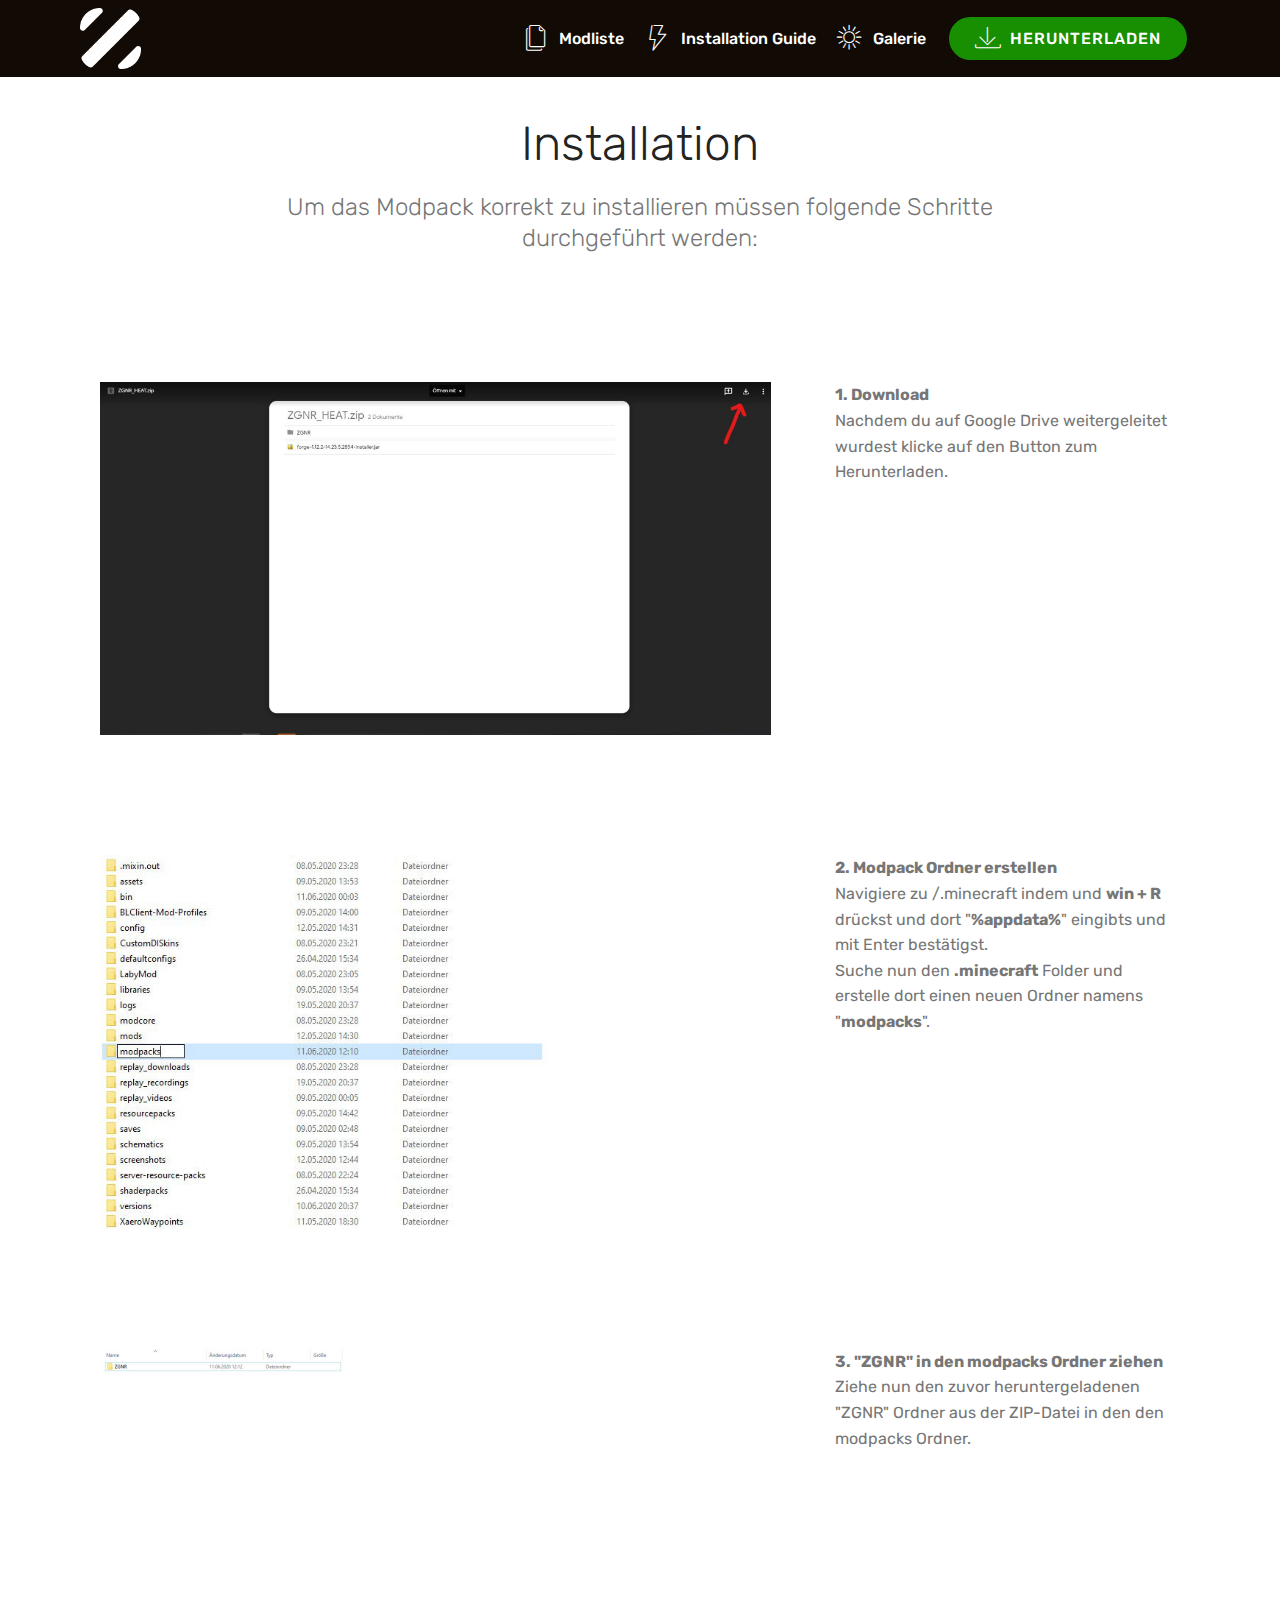
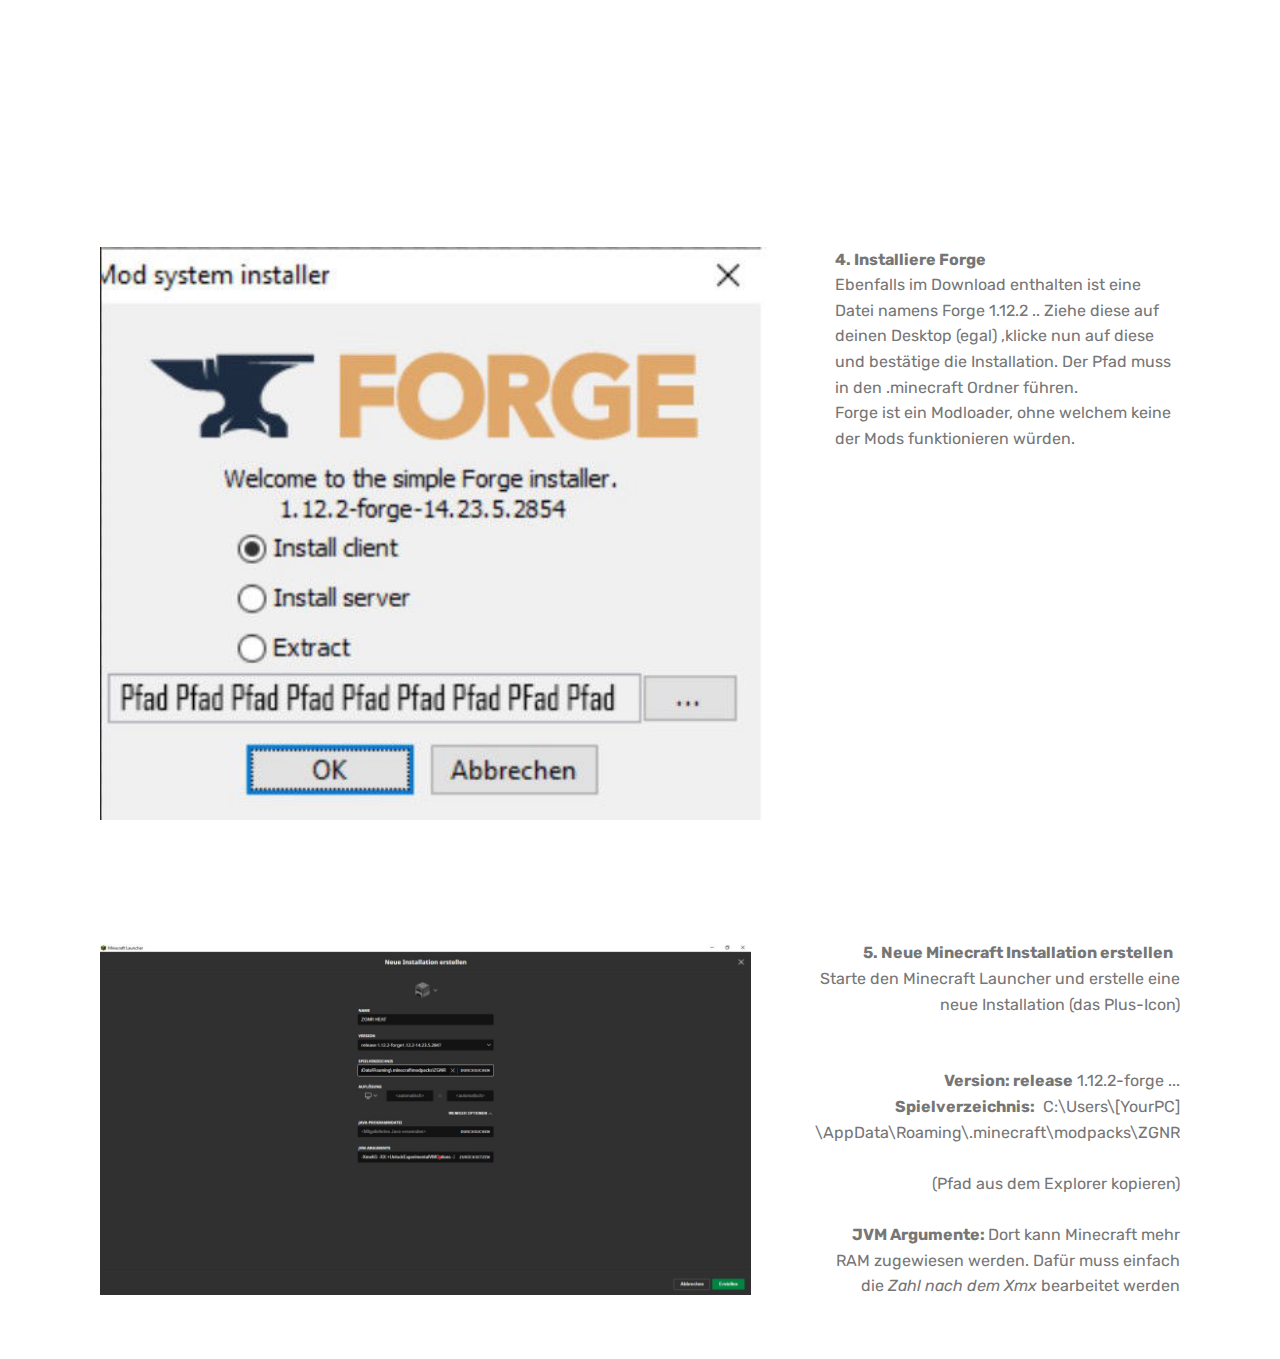
==== commit 95777994: "create github pages" ====
--- a/page1.html
+++ b/page1.html
@@ -61,7 +61,7 @@
     </nav>
 </section>
 
-<section class="engine"><a href="https://mobirise.info/s">bootstrap themes</a></section><section class="mbr-section content4 cid-s1B74WQwgi" id="content4-1b">
+<section class="engine"><a href="https://mobirise.info/c">web builder</a></section><section class="mbr-section content4 cid-s1B74WQwgi" id="content4-1b">
 
     
 
@@ -155,7 +155,7 @@
                     <div class="media-content">
                         <div class="mbr-section-text">
                             <p class="mbr-text align-right mb-0 mbr-fonts-style display-7">
-                               <strong>4. Installiere Forge</strong>&nbsp;<br>Ebenfalls im Download enthalten ist eine Datei namens Forge 1.12.2 .. Klicke nun auf diese und bestätige die Installation. Der Pfad muss in den .minecraft Ordner führen. Forge ist ein Modloader, ohne welchem keine der Mods funktionieren würden.</p>
+                               <strong>4. Installiere Forge</strong>&nbsp;<br>Ebenfalls im Download enthalten ist eine Datei namens Forge 1.12.2 .. Ziehe diese auf deinen Desktop (egal) ,klicke nun auf diese und bestätige die Installation. Der Pfad muss in den .minecraft Ordner führen. <br>Forge ist ein Modloader, ohne welchem keine der Mods funktionieren würden.</p>
                         </div>
                     </div>
                     <div class="mbr-figure" style="width: 200%;">
